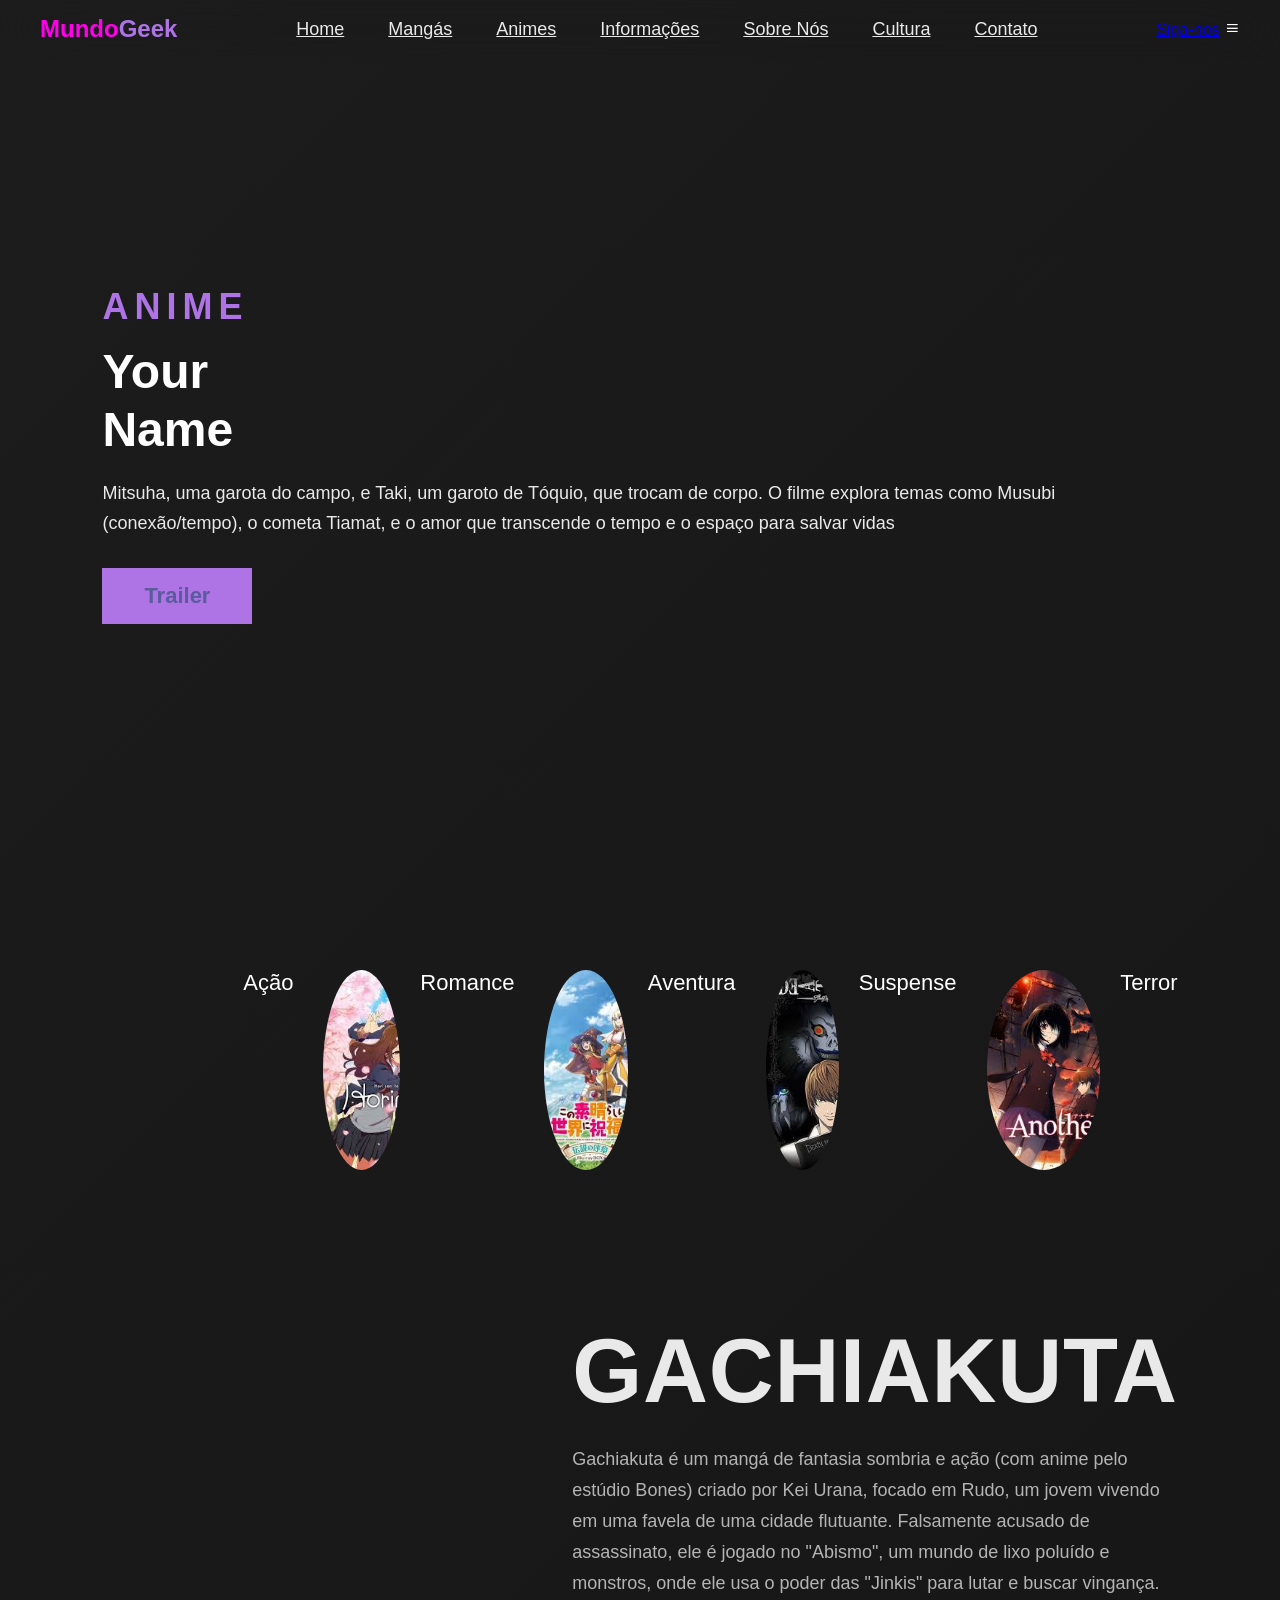
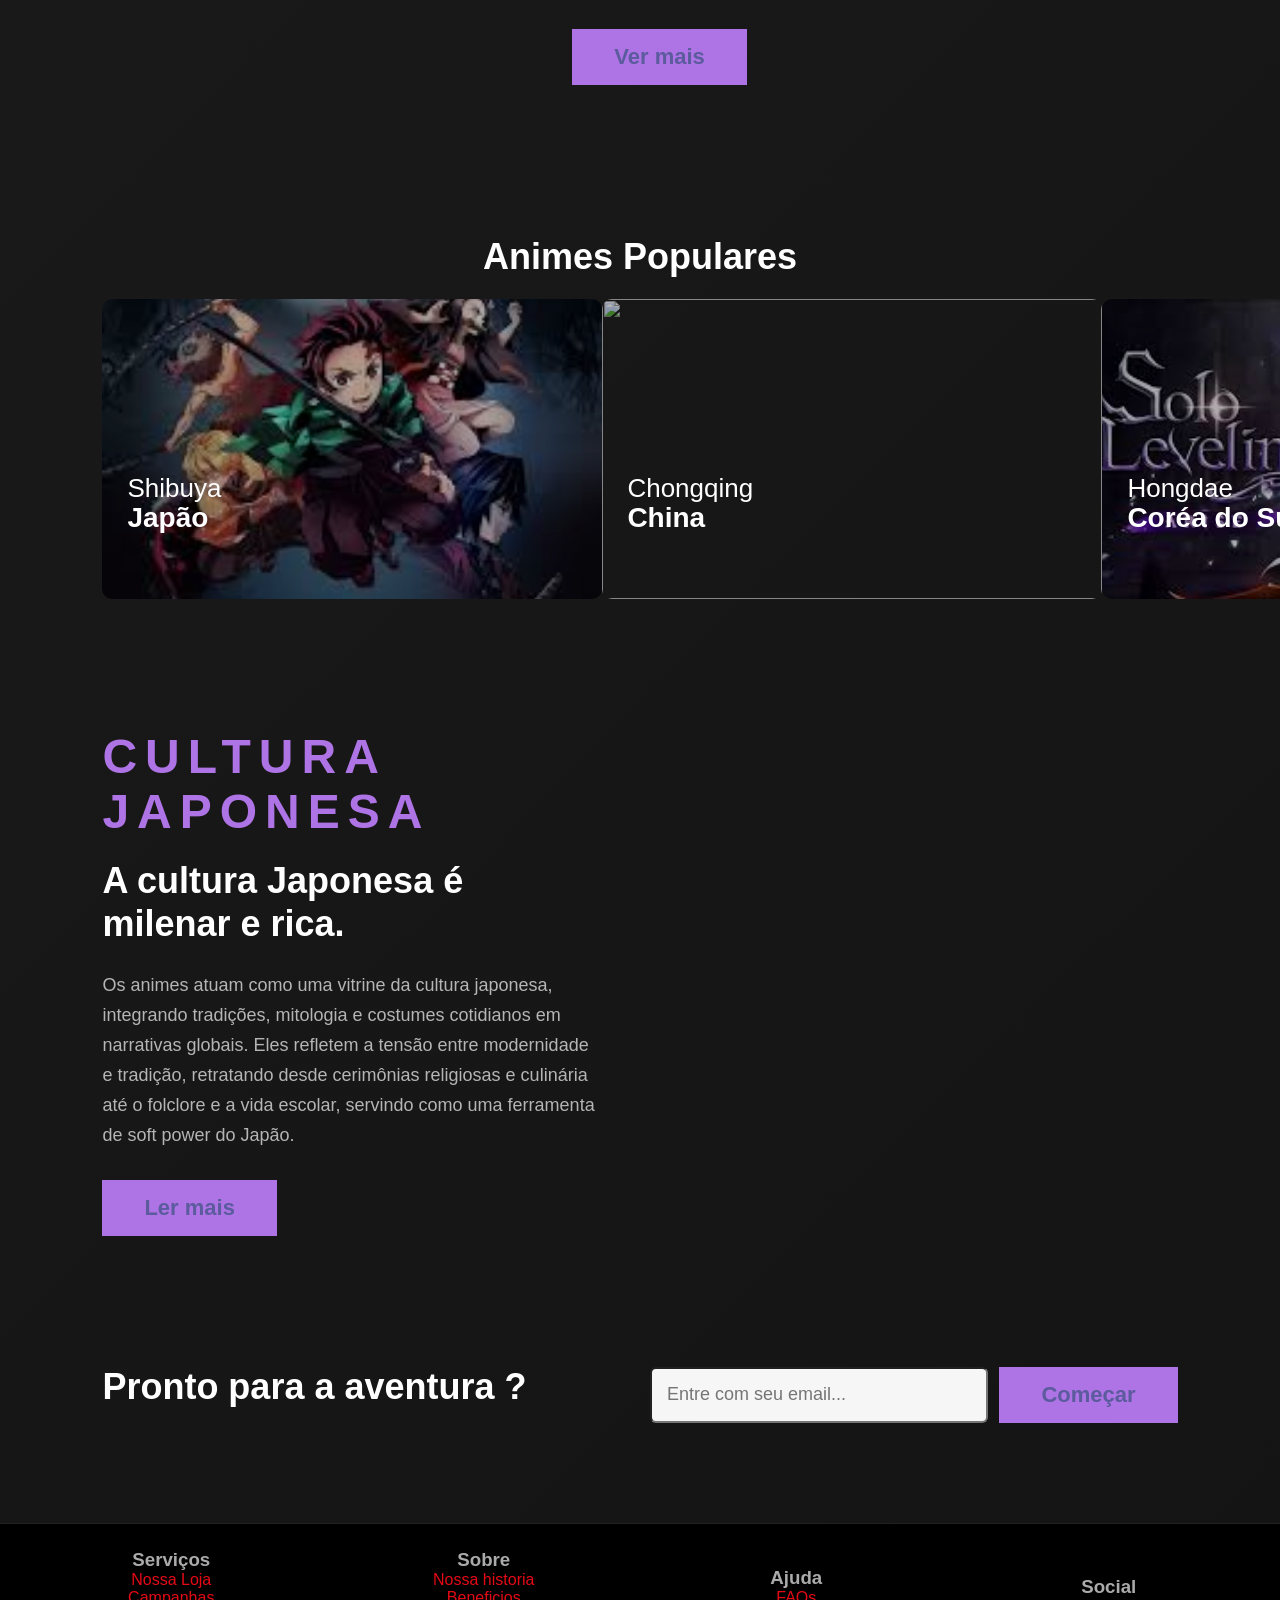
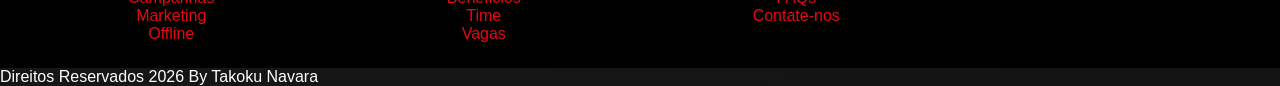
==== index.html @ 4a888b82 "Primeiro Commit" ====
<!DOCTYPE html>
<html lang="pt-BR">

<head>
    <meta charset="UTF-8">
    <meta http-equiv="X-UA-Compatible" content="IE=edge">
    <meta name="viewport" content="width=device-width, initial-scale=1.0">
    <title>Mundo_Geek</title>
    <link rel="stylesheet" href="Css/style.css">
    <!-- Colanco icon na aba do site -->
    <link rel="icon" type="image/x-icon" href="images/favicon.ico">
    <link rel="stylesheet" href="">
    <link href='https://unpkg.com/boxicons@2.1.4/css/boxicons.min.css' rel='stylesheet'>
    <link rel="stylesheet" href="https://cdn.jsdelivr.net/npm/remixicon@4.9.1/fonts/remixicon.min.css">
    <link rel="stylesheet" href="https://cdnjs.cloudflare.com/ajax/libs/font-awesome/7.0.1/css/all.min.css"
        integrity="sha512-2SwdPD6INVrV/lHTZbO2nodKhrnDdJK9/kg2XD1r9uGqPo1cUbujc+IYdlYdEErWNu69gVcYgdxlmVmzTWnetw=="
        crossorigin="anonymous" referrerpolicy="no-referrer" />
</head>

<body>
    <header class="sticky">
        <!-- Span-è tipo<div> um separador só para texto. -->
        <a href="#" class="logo">Mundo<span>Geek</span></a>
        <ul class="navbar">
            <li><a href="#">Home</a></li>
            <li><a href="mangas.html">Mangás</a></li>
            <li><a href="animes.html">Animes</a></li>
            <li><a href="#">Informações</a></li>
            <li><a href="#">Sobre Nós</a></li>
            <li><a href="#">Cultura</a></li>
            <li><a href="#">Contato</a></li>
        </ul>
        <div class="h-rigth">
            <a href="#">Siga-nos</a>
            <a href="#"><i class="ri-instagram-fill"></i></a>
            <a href="#"><i class="ri-twitter-x-fill"></i></a>
            <a href="#"><i class="ri-facebook-fill"></i></a>
            <div class="bx bx-menu" id="menu-icon">
            </div>
        </div>
    </header>
    <!-- ! Section é tipo uma <div> (quadrado),Só que com mais "Sintaxe/Importância" -->
    <section class="home">
        <div class="home-text">
            <h5>Anime</h5>
            <h1>Your <br>Name</h1>
            <p>Mitsuha, uma garota do campo, e Taki, um garoto de Tóquio, que trocam de corpo. O filme explora temas
                como Musubi (conexão/tempo), o cometa Tiamat, e o amor que transcende o tempo e o espaço para salvar
                vidas</p>
            <a href="#" class="btn">Trailer</a>
        </div>
    </section>
    <section class="galeria">
        <div class="galeria-content">
            <div class="row">
                <div class="row-img">
                    <img src="https://images7.alphacoders.com/136/1362956.png" alt="">
                </div>
                <h4>Ação</h4>
            </div>
            <div class="row">
                <div class="row-img">
                    <img src="[data-uri]"
                        alt="">
                </div>
                <h4>Romance</h4>
            </div>
            <div class="row">
                <div class="row-img">
                    <img src="[data-uri]"
                        alt="">
                </div>
                <h4>Aventura</h4>
            </div>
            <div class="row">
                <div class="row-img">
                    <img src="[data-uri]"
                        alt="">
                </div>
                <h4>Suspense</h4>
            </div>
            <div class="row">
                <div class="row-img">
                    <img src="[data-uri]"
                        alt="">
                </div>
                <h4>Terror</h4>
            </div>
        </div>
    </section>
    <section class="ferias">
        <div class="ferias-img">
            <img src="https://preview.redd.it/lackluster-manga-covers-v0-spq9r63g8bxc1.jpeg?width=640&crop=smart&auto=webp&s=ed75edbcd4e600bfa65a1b523b430cd1ac84c3e4"
                alt="">
        </div>
        <div class="ferias-texto">
            <h5>Gachiakuta</h5>
            <h2></h2>
            <p>Gachiakuta é um mangá de fantasia sombria e ação (com anime pelo estúdio Bones) criado por Kei Urana,
                focado em Rudo, um jovem vivendo em uma favela de uma cidade flutuante. Falsamente acusado de
                assassinato, ele é jogado no "Abismo", um mundo de lixo poluído e monstros, onde ele usa o poder das
                "Jinkis" para lutar e buscar vingança.</p>
            <a href="#" class="btn">Ver mais</a>
        </div>
    </section>
    <section class="viagens">
        <div class="center-text">
            <h2>Animes Populares</h2>
        </div>
        <div class="viagens-content">
            <div class="box">
                <img src="[data-uri]"
                    alt="">
                <h6>Shibuya</h6>
                <h4>Japão</h4>
            </div>
            <div class="box">
                <img src="https://images.justwatch.com/poster/319839040/s718/temporada-4.jpg" alt="">
                <h6>Chongqing</h6>
                <h4>China</h4>
            </div>
            <div class="box">
                <img src="[data-uri]"
                    alt="">
                <h6>Hongdae</h6>
                <h4>Coréa do Sul</h4>
            </div>
        </div>
    </section>
    <section class="cultura">
        <div class="cultura-texto">
            <h5>CULTURA JAPONESA</h5>
            <h2>A cultura Japonesa é milenar e rica.</h2>
            <p>Os animes atuam como uma vitrine da cultura japonesa, integrando tradições, mitologia e costumes
                cotidianos em narrativas globais. Eles refletem a tensão entre modernidade e tradição, retratando desde
                cerimônias religiosas e culinária até o folclore e a vida escolar, servindo como uma ferramenta de soft
                power do Japão. </p>
            <a href="#" class="btn">Ler mais</a>
        </div>
        <div class="cultura-img">
            <img src="https://sociedadegeek.com.br/wp-content/uploads/2024/09/anime_wallpaper_attempt__update__by_randyadr-d88kgx3.jpg"
                alt="">
        </div>
    </section>
    <section class="contato">
        <div class="contato-content">
            <div class="contato-texto">
                <h2>Pronto para a aventura ?</h2>

            </div>
            <form action="">
                <input type="email" placeholder="Entre com seu email..." required>
                <input type="submit" value="Começar" class="btn">
            </form>
        </div>
    </section>
    <!-- & Fotter = Rodapé, é igual um (div),mas tem significado extra, faixa inferior do site  -->
    <footer>
        <div class="footer-box">
            <h3>Serviços</h3>
            <a href="#">Nossa Loja</a>
            <a href="#">Campanhas</a>
            <a href="#">Marketing</a>
            <a href="#">Offline</a>
        </div>
        <div class="footer-box">
            <h3>Sobre</h3>
            <a href="#">Nossa historia</a>
            <a href="#">Beneficios</a>
            <a href="#">Time</a>
            <a href="#">Vagas</a>
        </div>
        <div class="footer-box">
            <h3>Ajuda</h3>
            <a href="#">FAQs</a>
            <a href="#">Contate-nos</a>
        </div>
        <div class="footer-box">
            <h3>Social</h3>
            <div class="social">
                <a href="#"><i class="ri-instagram-fill"></i></a>
                <a href="#"><i class="ri-twitter-x-fill"></i></a>
                <a href="#"><i class="ri-facebook-fill"></i></a>
            </div>
        </div>
    </footer>
    <div class="copyright">
        <p>Direitos Reservados 2026 By Takoku Navara</p>
    </div>
</body>

</html>
---- Css/style.css ----
@import url("https://fonts.googleapis.com/css2?family=Roboto:ital,wght@0,100..900;1,100..900&display=swap");

*{
    /* ? Resetando espaçamentos */
    padding: 0;
    margin: 0;
    /* ! Formato da caixa das tags */
    box-sizing: border-box;
    font-family: "Roboto", sans-serif;
}
/* Variaves no css (o nome formal é propriedade */

:root{
    --cor-texto: hsla(0, 0%, 100%, 0.904);
    --cor-background: rgba(81, 88, 148, 0.897);
    --cor-principal: #ae74e6;
    --titulo-font: 48px;
    --subtitulo-font: 36px;
    --texto-font: 18px;
}
body{
    color: var(--cor-texto);
    background-color: var(--cor-background);
}

header{
    position: fixed;
    top: 0;
    right: 0;
    /* colocando acima de tudo */
    z-index: 1000;
    width: 100%;
    background: transparent;
    padding: 27px 17%;
    display: flex;
    align-items: center;
    justify-content: space-between;
    transition: all 0.50s;
}

.logo{
    font-size: var(--titulo-font);
    color: var(--cor-texto);
    font-weight: 700;
    text-decoration: none;
}
span{
    color: var(--cor-principal);

}
.navbar{
    display: flex;
    list-style-type: none;
}
.navbar a{
    color:var(--cor-texto);
    font-size: var(--texto-font);
    font-weight: 500;
    margin: 15px 22px;
    transition: all 0.5s;
}
.navbar a:hover{
    color: var(--cor-principal);
}

.h-right{
    display: flex;
    align-items: center;
}
/* ? Editando os <a> mas só primeiro (first-child) que é o que tem texto "siga-nos" */

.h-right a:first-child{
    color: var(--cor-texto);
    font-size: var(--texto-font);
    margin-right: 20px;
}

.h-right a{
    font-size: 20px;
    color: var(--cor-texto);
    margin-left: 5px;
    text-decoration: none;
    transition: all 0.5s;
}

.h-right a:hover{
    color: var(--cor-principal);
    transform: translateY(-5px);
}
section{
    padding: 70px 8% 60px;
}

.home{
    position: relative;
    height: 100vh;
    width: 100%;
    background-image: url(https://images.squarespace-cdn.com/content/v1/5fe4caeadae61a2f19719512/1721114243621-3IRPD7LCV3WSYFFUJL9Q/12.gif);
    background-size: cover;
    background-position:bottom center ;
    display: flex;
    align-items: center;
    justify-content: flex-start;
}

.home-text h5{
    font-size: 36px;
    font-weight: 600;
    margin-bottom: 15px;
    text-transform: uppercase;
    letter-spacing: 6px;
    color: var(--cor-principal);
}
.home-text h1{
    font-size: var(--titulo-font);
    font-weight: 800;
    line-height: 1.2;
    margin-bottom: 20px;
}

.home-text p{
    font-size: var(--texto-font);
    font-weight: 500;
    line-height: 30px;
    color: var(--cor-texto);
    margin-bottom: 30px;
}
.btn{
    padding: 13px 40px;
    background-color: var(--cor-principal);
    color: var(--cor-background);
    font-size: 22px;
    font-weight: 600;
    border: 2px solid transparent;
    text-decoration: none;
    transition: all 0.5s;
    display: inline-block;
}

.btn:hover{
    transform: translateX(10px);
    border: 2px solid var(--cor-texto);
    background-color: transparent;
    color: var(--cor-texto);
}

.sticky{
    background-color: transparent;
    backdrop-filter: blur(35px);
}

.galeria-content{
    display: grid;
    /* ? Fr = Fração */
    grid-template-columns: 1fr 1fr 1fr 1fr 1fr; 
    align-items: center;
    text-align: center;
    /* Espaço entre os itens */
    gap: 30px;
}

.row-img{
    /* ! Impede Rolagem(pelo scrool) */
    overflow: hidden;
    width: 200px;
    height: 200px;
    margin: 0 auto;
    margin-bottom: 20px;
    /* ^ Imagem quadrada se tornará um circulo perfeito */
    border-radius: 50%;
    cursor: pointer;
}

.row-img img{
    height: 100%;
    display: block;
    transition: all 0.5s;
}

.row-img img:hover{
    transform: scale(1,3);
}

.galeria-content h4{
    font-size: 22px;
    font-weight: 500;
    cursor: pointer;
    transition: all 0.5s;
}

.galeria-content h4:hover{
    color: var(--cor-principal);
}

.ferias{
    display: grid;
    grid-template-columns: 1fr 1fr;
    align-items: center;
    gap: 90px;
}

.ferias-img img{
    width: 100%;
    height: auto;
    border-radius: 10px;
}

.ferias-texto h5{
    font-size: 90px;
    font-weight: 600;
    color: var(--cor-texto);
    text-transform: uppercase;
    letter-spacing: 0.7px;
    margin-bottom: 21px;
}

.ferias-texto h2{
    font-size: var(--cor-principal);
    font-weight: 810;
    line-height: 1.2;
    margin-bottom: 21px;
}

.ferias-texto p{
    font-size: var(--texto-font);
    font-weight: 500;
    line-height: 31px;
    color: rgba(255, 255, 255, 0.678);
    margin-bottom: 30px;
}

.center-text{
    text-align: center;
}

.center-text h2{
    font-size: var(--subtitulo-font);
    font-weight: 600;
    margin: 21px;
}

.viagens-content{
    display: grid;
    grid-template-columns: 1fr 1fr 1fr;
    align-items: center;
}

.box{
    position: relative;
}

.box img {
    width: 500px;
    height: 300px;
    object-fit: cover;
    border-radius: 10px;
    /* Filter efeito numa imagem */
    filter: brightness(70%);
    transition: all 0.3s;
    display: block;
}

.box h6{
    position: absolute;
    left: 25px;
    bottom: 95px;
    font-size: 26px;
    font-weight: 500;
}

.box h4{
    position: absolute;
    left: 25px;
    bottom: 65px;
    font-size: 28px;
    font-weight: 700;
}

.box img:hover{
    filter: brightness(90%) hue-rotate(50deg);
    transform: scale(1.04);
    cursor: pointer;
}

.conter-btn{
    text-align: center;
    font-size: 40px;
}
 
.cultura{
    display: grid;
    grid-template-columns: 1fr 1fr;
    align-items: center;
    gap: 90px;
}
 
.cultura-img img{
    width: 100%;
    height: auto;
    border-radius: 10px;
}
.cultura-texto h5{
    font-size: 48px;
    font-weight: 600;
    color: var(--cor-principal);
    text-transform: uppercase;
    /* ^ Espaço entre Letras */
    letter-spacing: 8px;
    margin-bottom: 20px;
}
 
.cultura h2{
    font-size: var(--subtitulo-font);
    font-weight: 800;
    /* ^ line-height - altura da linha | 1.2 = 120% do normal */
    line-height: 1.2;
    margin-bottom: 25px;
}
 
.cultura-texto p{
    font-size: var(--texto-font);
    font-weight: 500;
    line-height: 30px;
    color: #ffffffae;
    margin-bottom: 30px;
}

.contato-content{
    /* Organizar em modo tabela */
    display: grid;
    grid-template-columns: 1fr 1fr;
    align-items: center;
    gap: 20px;
}

.contato-texto h2{
    font-size: var(--subtitulo-font);
    font-weight: 800;
    margin-bottom: 15px;
}

.contato-texto p{
    font-size: var(--texto-font);
    font-weight: 500;
    color: rgb(0, 0, 0);
}

.contato-content form{
    /*^~ Colocando grid no (from) vai organizar os filhos q são os dois (input) */
    display: grid;
    /* ? A segunda coluna tem o tamanho de 40% da primeira */
    grid-template-columns: 1fr 0.4fr;
    gap: 11px;
}

/*& first-child- primeiro filho seria o primeiro (input) */
.contato-content form input:first-child{
    padding: 15px;
    background-color: rgb(246, 246, 246);
    color: var(--cor-texto);
    font-size: var(--texto-font);
    border-radius: 6px;
}

footer{
    display: grid;
    grid-template-columns: repeat(4,1fr);
    align-items: center;
    gap: 20px;
    margin-top: 50px;
}

.footer-box{
    display: flex;
    flex-direction: column;
}

/* ! Mangas */
/* RESET */
*{
    margin: 0;
    padding: 0;
    box-sizing: border-box;
    font-family: Arial, sans-serif;
}

/* BODY */
body {
    background-color: #111;
    color: white;
}

/* HEADER */
header {
    background: #1f1f1f;
    padding: 15px 30px;
    display: flex;
    justify-content: space-between;
    align-items: center;
}

header h1 {
    color: #ff2e63;
}

/* MENU */
nav a {
    color: white;
    text-decoration: none;
    margin-left: 20px;
    transition: 0.3s;
}

nav a:hover {
    color: #ff2e63;
}

/* BANNER */
.banner {
    background: linear-gradient(to right, #ff2e63, #252a34);
    padding: 60px 30px;
    text-align: center;
}

.banner h2 {
    font-size: 40px;
}

/* CONTAINER */
.container {
    padding: 40px 30px;
}

/* GRID */
.manga-grid {
    display: grid;
    grid-template-columns: repeat(auto-fit, minmax(200px, 1fr));
    gap: 20px;
}

/* CARD */
.card {
    background: #1f1f1f;
    border-radius: 10px;
    overflow: hidden;
    transition: 0.3s;
    cursor: pointer;
}

.card:hover {
    transform: scale(1.05);
}

/* IMAGEM CORRIGIDA */
.card img {
    width: 100%;
    height: 300px;
    object-fit: cover; /* corrigido */
}

/* CONTEÚDO */
.card-content {
    padding: 15px;
}

.card-content a {
    margin-bottom: 10px;
    color: #058601;
}

.card-content p {
    font-size: 14px;
    color: #ccc;
}

/* FOOTER */
footer {
    background: #1f1f1f;
    text-align: center;
    padding: 29px;
    margin-top: 40px;
    color: #aaa;
}

/* RESPONSIVO */
@media(max-width: 600px){
    .banner h2 {
        font-size: 28px;
    }
}

/* ?  Animes */

*{
    margin:0;
    padding:0;
    box-sizing:border-box;
    font-family: Arial, sans-serif;
}

:root{
    --laranja:#ff7b00;
}

body{
    background:#141414;
    color:white;
}

/* HEADER */
header{
    display:flex;
    justify-content:space-between;
    align-items:center;
    padding:15px 40px;
    background:#000;
}

.logo{
    color:#ff00ea;
    font-size:24px;
    font-weight:bold;
}

nav a{
    color:white;
    text-decoration:none;
    margin-left:20px;
    transition:0.3s;
}

nav a:hover{
    color:#ff6b00;
}

/* BANNER */
.banner{
    height:80vh;
    background:url("https://www.einerd.com/wp-content/uploads/2025/03/demon-slayer-castelo-infinito.jpg") center/cover;
    display:flex;
    flex-direction:column;
    justify-content:center;
    padding:70px;
    background-blend-mode:darken;
    background-color:rgba(0,0,0,0.6);
}

.banner h1{
    font-size:50px;
    margin-bottom:20px;
}

.banner p{
    max-width:500px;
    margin-bottom:20px;
}

.banner button{
    padding:12px 25px;
    background:#ff0000;
    border:none;
    color:white;
    font-size:16px;
    border-radius:5px;
    cursor:pointer;
    transition:0.3s;
}

.banner button:hover{
    background:#0084ff;
}

/* SEÇÃO */
.section{
    padding:50px;
}

.section h2{
    margin-bottom:20px;
    color:#00ff22;
}

/* CARDS */
.row{
    display:flex;
    gap:20px;
    overflow-x:auto;
}

.card{
    min-width:200px;
    transition:0.3s;
    cursor:pointer;
}

.card img{
    width:100%;
    border-radius:10px;
}

.card:hover{
    transform:scale(1.1);
}

/* MODAL */
.modal{
    display:none;
    position:fixed;
    top:0;
    left:0;
    width:100px;
    height:100px;
    background:rgba(0,0,0,0.8);
    justify-content:center;
    align-items:center;
}

.modal-content{
    width:80px;
    max-width:90px;
}

.modal iframe{
    width:100%;
    height:500px;
}

.close{
    position:absolute;
    top:20px;
    right:40px;
    font-size:30px;
    cursor:pointer;
}

/* Container responsivo do vídeo */
.video-container {
    position: relative;
    padding-bottom: 30.25%;
    height: 0;
    overflow: hidden;
    border-radius: 15px;
    border: 4px solid var(--laranja);
    box-shadow: 0 0 25px rgba(255, 123, 0, 0.4);
    margin-top: 20px;
}

.video-container iframe {
    position: absolute;
    top: 0;
    left: 0;
    width: 100%;
    height: 100%;
    border-radius: 10px;
}

/* Efeito hover */
#trailer:hover {
    transform: scale(1.02);
    transition: 0.3s ease-in-out;
}

/* RESPONSIVO */
@media(max-width:50px){
    .banner h1{
        font-size:30px;
    }
    .modal iframe{
        height:25px;
    }
}

/* COLOQUEI ISSO PARA FUNCINAR EM CELULAR */
@media (max-width: 768px) {  
    header {
        flex-direction: column;
        gap: 15px;
        text-align: center;
        padding: 20px;
    }
    .menu {
        gap: 15px;
        flex-wrap: wrap;
        justify-content: center;
    }
    .historia h1 {
        font-size: 1.8rem;
    }
    .container {
        margin: 20px auto;
    }
}
  /*! RESET */
/* RESET */
* {
    margin: 0;
    padding: 0;
    box-sizing: border-box;
}

/* FUNDO ANIMADO */
body {
    font-family: 'Roboto', sans-serif;
    background: linear-gradient(-45deg, #0f0f0f, #1a1a1a, #111, #1c1c1c);
    background-size: 400% 400%;
    animation: backgroundMove 15s ease infinite;
    color: #fff;
}

/* ANIMAÇÃO DO FUNDO */
@keyframes backgroundMove {
    0% { background-position: 0% 50%; }
    50% { background-position: 100% 50%; }
    100% { background-position: 0% 50%; }
}

/* MENU FIXO */
header {
    position: fixed;
    top: 0;
    width: 100%;
    background: rgba(0,0,0,0.85);
    backdrop-filter: blur(10px);
    padding: 15px 40px;
    display: flex;
    justify-content: space-between;
    align-items: center;
    z-index: 1000;
}

header img {
    height: 60px;
}

nav a {
    color: #fff;
    text-decoration: none;
    margin-left: 25px;
    font-weight: 500;
    transition: 0.3s;
}

nav a:hover {
    color: #e50914;
}

/* ESPAÇO POR CAUSA DO MENU FIXO */
.episodios {
    padding: 140px 40px 60px 40px;
    text-align: center;
}

/* TÍTULO */
.episodios h2 {
    font-family: 'Bangers', cursive;
    font-size: 45px;
    margin-bottom: 50px;
    color: #e50914;
    letter-spacing: 3px;
    animation: fadeDown 1s ease;
}

/* ANIMAÇÃO DE ENTRADA */
@keyframes fadeDown {
    from {
        opacity: 0;
        transform: translateY(-30px);
    }
    to {
        opacity: 1;
        transform: translateY(0);
    }
}

/* GRID */
.grid {
    display: grid;
    grid-template-columns: repeat(auto-fit, minmax(220px, 1fr));
    gap: 30px;
}

/* CARD */
.card {
    position: relative;
    overflow: hidden;
    border-radius: 12px;
    transition: 0.4s;
    animation: fadeUp 1s ease;
}

@keyframes fadeUp {
    from {
        opacity: 0;
        transform: translateY(40px);
    }
    to {
        opacity: 1;
        transform: translateY(0);
    }
}

.card img {
    width: 100%;
    height: 320px;
    object-fit: cover;
    display: block;
    transition: 0.4s;
}

/* HOVER */
.card:hover {
    transform: scale(1.05);
}

.card:hover img {
    filter: brightness(0.4);
}

/* OVERLAY */
.overlay {
    position: absolute;
    bottom: 0;
    width: 100%;
    padding: 20px;
    font-size: 18px;
    font-weight: bold;
    background: linear-gradient(to top, rgba(0,0,0,0.9), transparent);
    text-align: center;
    transition: 0.3s;
}

/* RODAPÉ */
footer {
    background-color: #000;
    text-align: center;
    padding: 25px;
    border-top: 1px solid #222;
}

footer a {
    color: #e50914;
    text-decoration: none;
    margin: 0 8px;
}

footer a:hover {
    text-decoration: underline;
}

/* RESPONSIVO */
@media (max-width: 768px) {
    header {
        flex-direction: column;
        gap: 15px;
    }

    nav a {
        margin: 0 10px;
    }

    .episodios h2 {
        font-size: 32px;
    }
}
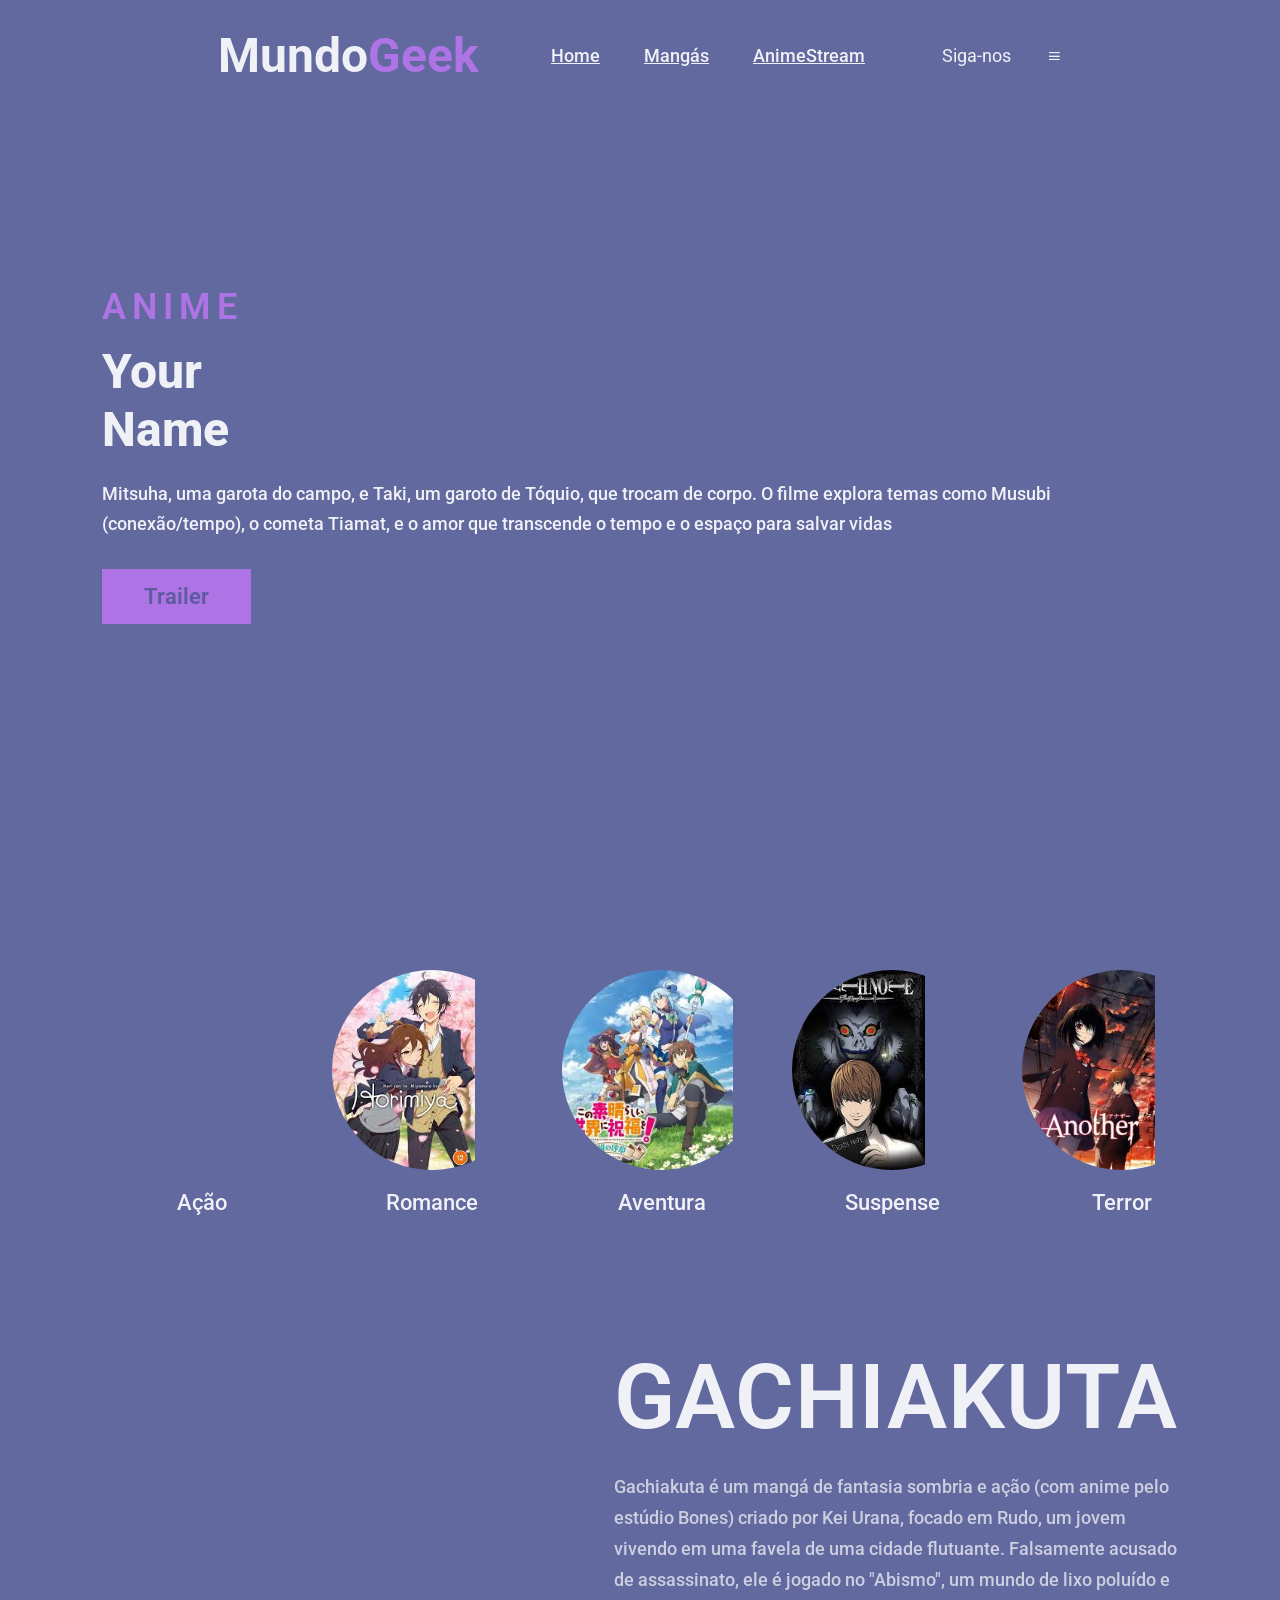
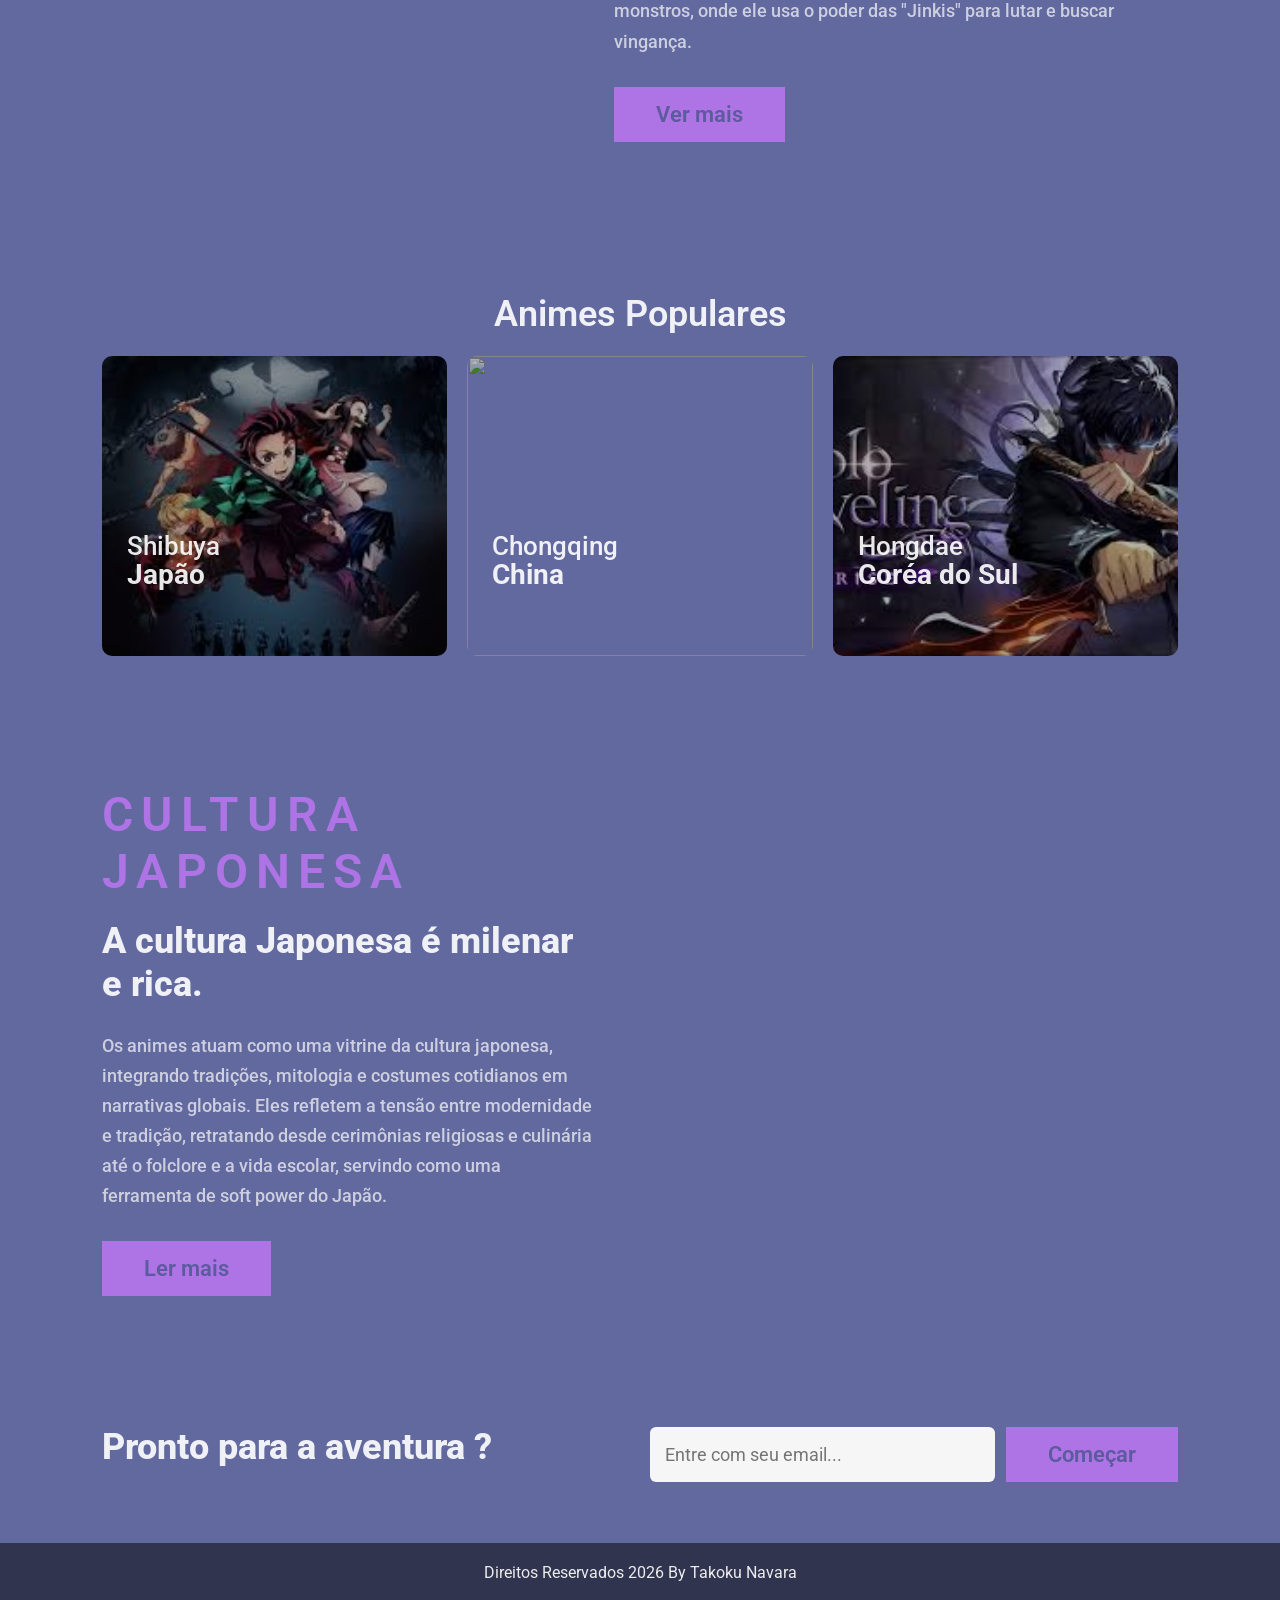
==== commit 13ae07d7: "atualizacao" ====
--- a/index.html
+++ b/index.html
@@ -6,10 +6,11 @@
     <meta http-equiv="X-UA-Compatible" content="IE=edge">
     <meta name="viewport" content="width=device-width, initial-scale=1.0">
     <title>Mundo_Geek</title>
-    <link rel="stylesheet" href="Css/style.css">
+    <link rel="stylesheet" href="Css/global.css">
+    <link rel="stylesheet" href="Css/index.css">
     <!-- Colanco icon na aba do site -->
     <link rel="icon" type="image/x-icon" href="images/favicon.ico">
-    <link rel="stylesheet" href="">
+    
     <link href='https://unpkg.com/boxicons@2.1.4/css/boxicons.min.css' rel='stylesheet'>
     <link rel="stylesheet" href="https://cdn.jsdelivr.net/npm/remixicon@4.9.1/fonts/remixicon.min.css">
     <link rel="stylesheet" href="https://cdnjs.cloudflare.com/ajax/libs/font-awesome/7.0.1/css/all.min.css"
@@ -22,13 +23,9 @@
         <!-- Span-è tipo<div> um separador só para texto. -->
         <a href="#" class="logo">Mundo<span>Geek</span></a>
         <ul class="navbar">
-            <li><a href="#">Home</a></li>
+            <li><a href="index.html">Home</a></li>
             <li><a href="mangas.html">Mangás</a></li>
-            <li><a href="animes.html">Animes</a></li>
-            <li><a href="#">Informações</a></li>
-            <li><a href="#">Sobre Nós</a></li>
-            <li><a href="#">Cultura</a></li>
-            <li><a href="#">Contato</a></li>
+            <li><a href="Animes.html">AnimeStream</a></li>
         </ul>
         <div class="h-rigth">
             <a href="#">Siga-nos</a>
@@ -155,35 +152,7 @@
         </div>
     </section>
     <!-- & Fotter = Rodapé, é igual um (div),mas tem significado extra, faixa inferior do site  -->
-    <footer>
-        <div class="footer-box">
-            <h3>Serviços</h3>
-            <a href="#">Nossa Loja</a>
-            <a href="#">Campanhas</a>
-            <a href="#">Marketing</a>
-            <a href="#">Offline</a>
-        </div>
-        <div class="footer-box">
-            <h3>Sobre</h3>
-            <a href="#">Nossa historia</a>
-            <a href="#">Beneficios</a>
-            <a href="#">Time</a>
-            <a href="#">Vagas</a>
-        </div>
-        <div class="footer-box">
-            <h3>Ajuda</h3>
-            <a href="#">FAQs</a>
-            <a href="#">Contate-nos</a>
-        </div>
-        <div class="footer-box">
-            <h3>Social</h3>
-            <div class="social">
-                <a href="#"><i class="ri-instagram-fill"></i></a>
-                <a href="#"><i class="ri-twitter-x-fill"></i></a>
-                <a href="#"><i class="ri-facebook-fill"></i></a>
-            </div>
-        </div>
-    </footer>
+
     <div class="copyright">
         <p>Direitos Reservados 2026 By Takoku Navara</p>
     </div>
--- a/Css/global.css
+++ b/Css/global.css
@@ -0,0 +1,20 @@
+@import url("https://fonts.googleapis.com/css2?family=Roboto:ital,wght@0,100..900;1,100..900&display=swap");
+
+/* RESET GLOBAL */
+* {
+    margin: 0;
+    padding: 0;
+    box-sizing: border-box;
+    font-family: "Roboto", sans-serif;
+}
+
+/* VARIÁVEIS DE CORES E FONTES */
+:root {
+    --cor-texto: hsla(0, 0%, 100%, 0.904);
+    --cor-background: rgba(81, 88, 148, 0.897);
+    --cor-principal: #ae74e6;
+    --titulo-font: 48px;
+    --subtitulo-font: 36px;
+    --texto-font: 18px;
+    --laranja: #ff7b00;
+}
--- a/Css/index.css
+++ b/Css/index.css
@@ -0,0 +1,352 @@
+/* ESTILOS DA HOME (INDEX) */
+body {
+    color: var(--cor-texto);
+    background-color: var(--cor-background);
+}
+
+header {
+    position: fixed;
+    top: 0;
+    right: 0;
+    z-index: 1000;
+    width: 100%;
+    background: transparent;
+    padding: 27px 17%;
+    display: flex;
+    align-items: center;
+    justify-content: space-between;
+    transition: all 0.50s;
+}
+
+.logo {
+    font-size: var(--titulo-font);
+    color: var(--cor-texto);
+    font-weight: 700;
+    text-decoration: none;
+}
+
+span { color: var(--cor-principal); }
+
+.navbar {
+    display: flex;
+    list-style-type: none;
+}
+
+.navbar a {
+    color: var(--cor-texto);
+    font-size: var(--texto-font);
+    font-weight: 500;
+    margin: 15px 22px;
+    transition: all 0.5s;
+}
+
+.navbar a:hover { color: var(--cor-principal); }
+
+.h-rigth { display: flex; align-items: center; }
+
+.h-rigth a:first-child {
+    color: var(--cor-texto);
+    font-size: var(--texto-font);
+    margin-right: 20px;
+}
+
+.h-rigth a {
+    font-size: 20px;
+    color: var(--cor-texto);
+    margin-left: 5px;
+    text-decoration: none;
+    transition: all 0.5s;
+}
+
+.h-rigth a:hover {
+    color: var(--cor-principal);
+    transform: translateY(-5px);
+}
+
+section { padding: 70px 8% 60px; }
+
+.home {
+    position: relative;
+    height: 100vh;
+    width: 100%;
+    background-image: url(https://images.squarespace-cdn.com/content/v1/5fe4caeadae61a2f19719512/1721114243621-3IRPD7LCV3WSYFFUJL9Q/12.gif);
+    background-size: cover;
+    background-position: bottom center;
+    display: flex;
+    align-items: center;
+    justify-content: flex-start;
+}
+
+.home-text h5 {
+    font-size: 36px;
+    font-weight: 600;
+    margin-bottom: 15px;
+    text-transform: uppercase;
+    letter-spacing: 6px;
+    color: var(--cor-principal);
+}
+
+.home-text h1 {
+    font-size: var(--titulo-font);
+    font-weight: 800;
+    line-height: 1.2;
+    margin-bottom: 20px;
+}
+
+.home-text p {
+    font-size: var(--texto-font);
+    font-weight: 500;
+    line-height: 30px;
+    color: var(--cor-texto);
+    margin-bottom: 30px;
+}
+
+.btn {
+    padding: 13px 40px;
+    background-color: var(--cor-principal);
+    color: var(--cor-background);
+    font-size: 22px;
+    font-weight: 600;
+    border: 2px solid transparent;
+    text-decoration: none;
+    transition: all 0.5s;
+    display: inline-block;
+}
+
+.btn:hover {
+    transform: translateX(10px);
+    border: 2px solid var(--cor-texto);
+    background-color: transparent;
+    color: var(--cor-texto);
+}
+
+.sticky {
+    background-color: transparent;
+    backdrop-filter: blur(35px);
+}
+
+.galeria-content {
+    display: grid;
+    grid-template-columns: 1fr 1fr 1fr 1fr 1fr;
+    align-items: center;
+    text-align: center;
+    gap: 30px;
+}
+
+.row-img {
+    overflow: hidden;
+    width: 200px;
+    height: 200px;
+    margin: 0 auto 20px;
+    border-radius: 50%;
+    cursor: pointer;
+}
+
+.row-img img {
+    height: 100%;
+    display: block;
+    transition: all 0.5s;
+}
+
+.row-img img:hover { transform: scale(1.3); }
+
+.galeria-content h4 {
+    font-size: 22px;
+    font-weight: 500;
+    cursor: pointer;
+    transition: all 0.5s;
+}
+
+.galeria-content h4:hover { color: var(--cor-principal); }
+
+.ferias {
+    display: grid;
+    grid-template-columns: 1fr 1fr;
+    align-items: center;
+    gap: 90px;
+}
+
+.ferias-img img {
+    width: 100%;
+    height: auto;
+    border-radius: 10px;
+}
+
+.ferias-texto h5 {
+    font-size: 90px;
+    font-weight: 600;
+    color: var(--cor-texto);
+    text-transform: uppercase;
+    letter-spacing: 0.7px;
+    margin-bottom: 21px;
+}
+
+.ferias-texto h2 {
+    color: var(--cor-principal);
+    font-weight: 810;
+    line-height: 1.2;
+    margin-bottom: 21px;
+}
+
+.ferias-texto p {
+    font-size: var(--texto-font);
+    font-weight: 500;
+    line-height: 31px;
+    color: rgba(255, 255, 255, 0.678);
+    margin-bottom: 30px;
+}
+
+.center-text { text-align: center; }
+.center-text h2 {
+    font-size: var(--subtitulo-font);
+    font-weight: 600;
+    margin: 21px;
+}
+
+.viagens-content {
+    display: grid;
+    grid-template-columns: 1fr 1fr 1fr;
+    align-items: center;
+    gap: 20px;
+}
+
+.box { position: relative; }
+.box img {
+    width: 100%;
+    height: 300px;
+    object-fit: cover;
+    border-radius: 10px;
+    filter: brightness(70%);
+    transition: all 0.3s;
+    display: block;
+}
+.box h6 {
+    position: absolute;
+    left: 25px;
+    bottom: 95px;
+    font-size: 26px;
+    font-weight: 500;
+}
+.box h4 {
+    position: absolute;
+    left: 25px;
+    bottom: 65px;
+    font-size: 28px;
+    font-weight: 700;
+}
+.box img:hover {
+    filter: brightness(90%) hue-rotate(50deg);
+    transform: scale(1.04);
+    cursor: pointer;
+}
+
+.cultura {
+    display: grid;
+    grid-template-columns: 1fr 1fr;
+    align-items: center;
+    gap: 90px;
+}
+
+.cultura-img img {
+    width: 100%;
+    height: auto;
+    border-radius: 10px;
+}
+
+.cultura-texto h5 {
+    font-size: 48px;
+    font-weight: 600;
+    color: var(--cor-principal);
+    text-transform: uppercase;
+    letter-spacing: 8px;
+    margin-bottom: 20px;
+}
+
+.cultura h2 {
+    font-size: var(--subtitulo-font);
+    font-weight: 800;
+    line-height: 1.2;
+    margin-bottom: 25px;
+}
+
+.cultura-texto p {
+    font-size: var(--texto-font);
+    font-weight: 500;
+    line-height: 30px;
+    color: #ffffffae;
+    margin-bottom: 30px;
+}
+
+.contato-content {
+    display: grid;
+    grid-template-columns: 1fr 1fr;
+    align-items: center;
+    gap: 20px;
+}
+
+.contato-texto h2 {
+    font-size: var(--subtitulo-font);
+    font-weight: 800;
+    margin-bottom: 15px;
+}
+
+.contato-texto p {
+    font-size: var(--texto-font);
+    font-weight: 500;
+    color: rgb(0, 0, 0);
+}
+
+.contato-content form {
+    display: grid;
+    grid-template-columns: 1fr 0.4fr;
+    gap: 11px;
+}
+
+.contato-content form input:first-child {
+    padding: 15px;
+    background-color: rgb(246, 246, 246);
+    color: #333;
+    font-size: var(--texto-font);
+    border-radius: 6px;
+    border: none;
+}
+
+footer {
+    display: grid;
+    grid-template-columns: repeat(4, 1fr);
+    align-items: flex-start;
+    gap: 20px;
+    padding: 40px 8%;
+    margin-top: 50px;
+    background-color: rgba(0,0,0,0.2);
+}
+
+.footer-box {
+    display: flex;
+    flex-direction: column;
+}
+
+.footer-box h3 {
+    margin-bottom: 15px;
+}
+
+.footer-box a {
+    color: var(--cor-texto);
+    text-decoration: none;
+    margin-bottom: 10px;
+}
+
+.footer-box a:hover {
+    color: var(--cor-principal);
+}
+
+.social a {
+    font-size: 24px;
+    margin-right: 15px;
+}
+
+.copyright {
+    text-align: center;
+    padding: 20px;
+    background-color: rgba(0,0,0,0.5);
+}
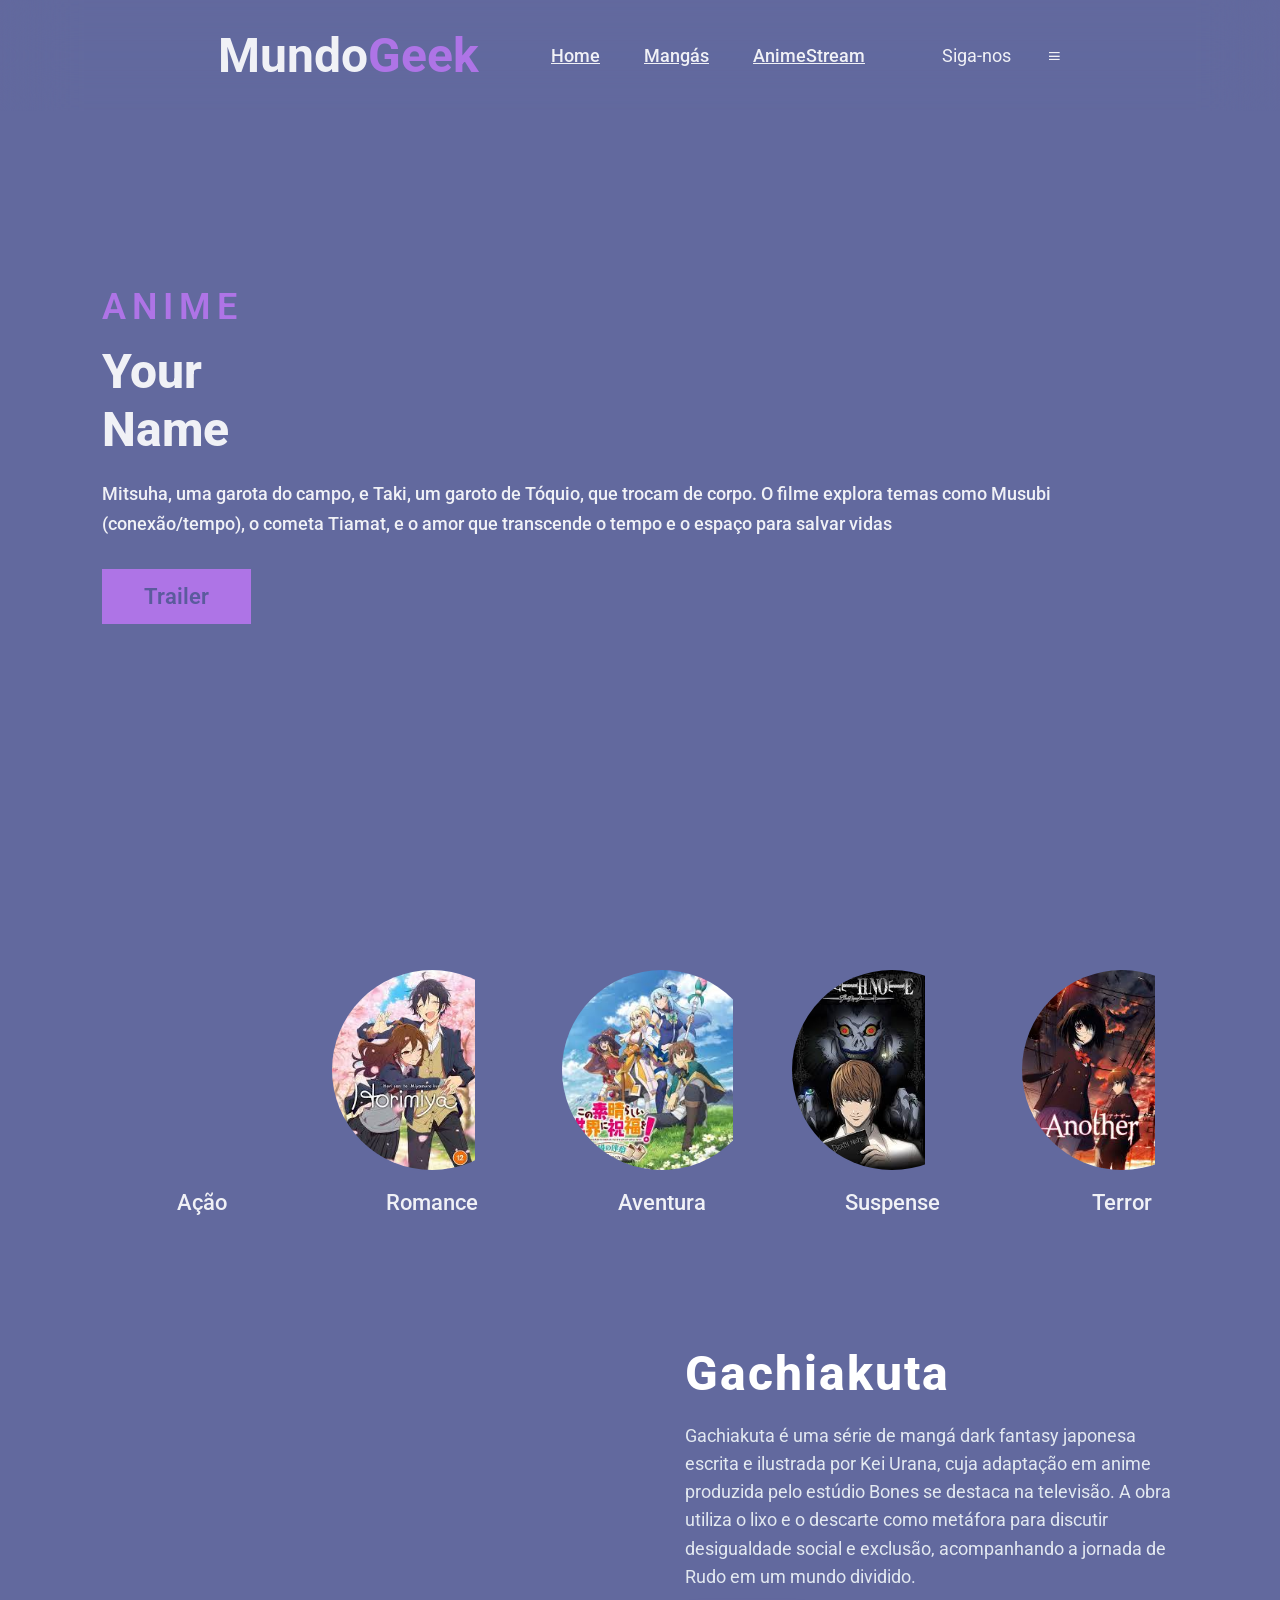
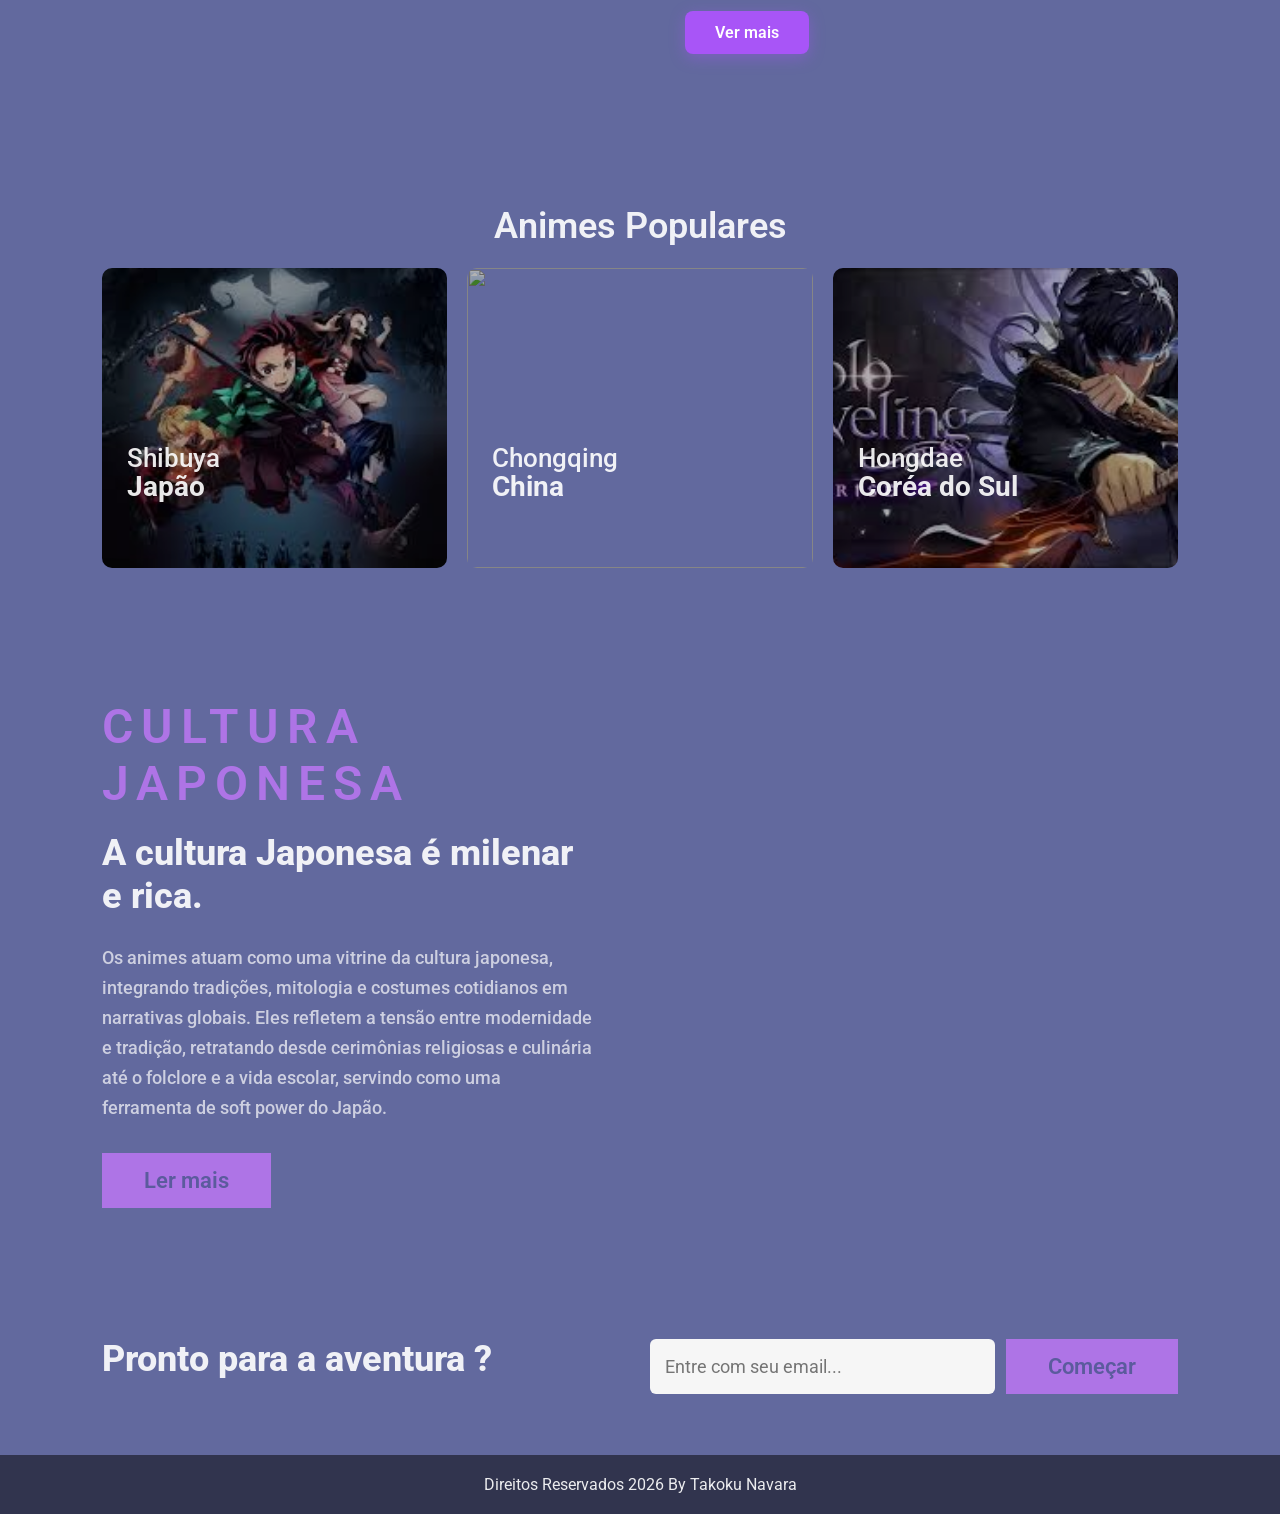
==== commit 137e98e1: "atualizaçao3" ====
--- a/index.html
+++ b/index.html
@@ -90,14 +90,10 @@
             <img src="https://preview.redd.it/lackluster-manga-covers-v0-spq9r63g8bxc1.jpeg?width=640&crop=smart&auto=webp&s=ed75edbcd4e600bfa65a1b523b430cd1ac84c3e4"
                 alt="">
         </div>
-        <div class="ferias-texto">
-            <h5>Gachiakuta</h5>
-            <h2></h2>
-            <p>Gachiakuta é um mangá de fantasia sombria e ação (com anime pelo estúdio Bones) criado por Kei Urana,
-                focado em Rudo, um jovem vivendo em uma favela de uma cidade flutuante. Falsamente acusado de
-                assassinato, ele é jogado no "Abismo", um mundo de lixo poluído e monstros, onde ele usa o poder das
-                "Jinkis" para lutar e buscar vingança.</p>
-            <a href="#" class="btn">Ver mais</a>
+        <div class="gachiakuta-content">
+            <h3>Gachiakuta</h3>
+            <p>Gachiakuta é uma série de mangá dark fantasy japonesa escrita e ilustrada por Kei Urana, cuja adaptação em anime produzida pelo estúdio Bones se destaca na televisão. A obra utiliza o lixo e o descarte como metáfora para discutir desigualdade social e exclusão, acompanhando a jornada de Rudo em um mundo dividido.</p>
+            <a href="mangas.html#gachiakuta" class="btn-ver-mais">Ver mais</a>
         </div>
     </section>
     <section class="viagens">
--- a/Css/global.css
+++ b/Css/global.css
@@ -1,5 +1,7 @@
 @import url("https://fonts.googleapis.com/css2?family=Roboto:ital,wght@0,100..900;1,100..900&display=swap");
-
+html {
+    scroll-behavior: smooth;
+}
 /* RESET GLOBAL */
 * {
     margin: 0;
--- a/Css/index.css
+++ b/Css/index.css
@@ -169,7 +169,7 @@
 .ferias-img img {
     width: 100%;
     height: auto;
-    border-radius: 10px;
+    border-radius: 12px;
 }
 
 .ferias-texto h5 {
@@ -178,7 +178,7 @@
     color: var(--cor-texto);
     text-transform: uppercase;
     letter-spacing: 0.7px;
-    margin-bottom: 21px;
+    margin-bottom: 23px;
 }
 
 .ferias-texto h2 {
@@ -195,7 +195,52 @@
     color: rgba(255, 255, 255, 0.678);
     margin-bottom: 30px;
 }
-
+/* Container do conteúdo do Gachiakuta */
+.gachiakuta-content {
+    max-width: 600px; /* Evita que o texto estique muito para os lados */
+    display: flex;
+    flex-direction: column;
+    gap: 20px; /* Cria um espaçamento uniforme entre título, texto e botão */
+}
+
+/* Título imponente */
+.gachiakuta-content h3 {
+    font-size: 3rem; /* Deixa o título grande como no print */
+    font-weight: 800;
+    color: #ffffff;
+    margin: 0;
+    letter-spacing: 2px;
+}
+
+/* Estilização do texto descritivo */
+.gachiakuta-content p {
+    font-size: 1.1rem; /* Tamanho de leitura confortável */
+    line-height: 1.6;  /* Espaçamento entre as linhas para não sufocar o texto */
+    color: #e2e8f0;    /* Um branco levemente acinzentado para não cansar os olhos */
+    margin: 0;
+}
+
+/* O BOTÃO "VER MAIS" REDESENHADO */
+.gachiakuta-content .btn-ver-mais {
+    display: inline-block;
+    align-self: flex-start; /* Impede que o botão estique a largura toda */
+    background-color: #a855f7; /* Roxo vibrante igual ao da imagem */
+    color: #ffffff;
+    padding: 12px 30px;
+    font-size: 1rem;
+    font-weight: 600;
+    text-decoration: none; /* Remove o sublinhado padrão de links */
+    border-radius: 8px;
+    transition: all 0.3s ease;
+    box-shadow: 0 4px 15px rgba(168, 85, 247, 0.4);
+}
+
+/* Efeito de passar o mouse no botão (Hover) */
+.gachiakuta-content .btn-ver-mais:hover {
+    background-color: #9333ea; /* Roxo um pouco mais escuro ao passar o mouse */
+    transform: translateY(-2px); /* Efeito sutil de levantar */
+    box-shadow: 0 6px 20px rgba(168, 85, 247, 0.6);
+}
 .center-text { text-align: center; }
 .center-text h2 {
     font-size: var(--subtitulo-font);
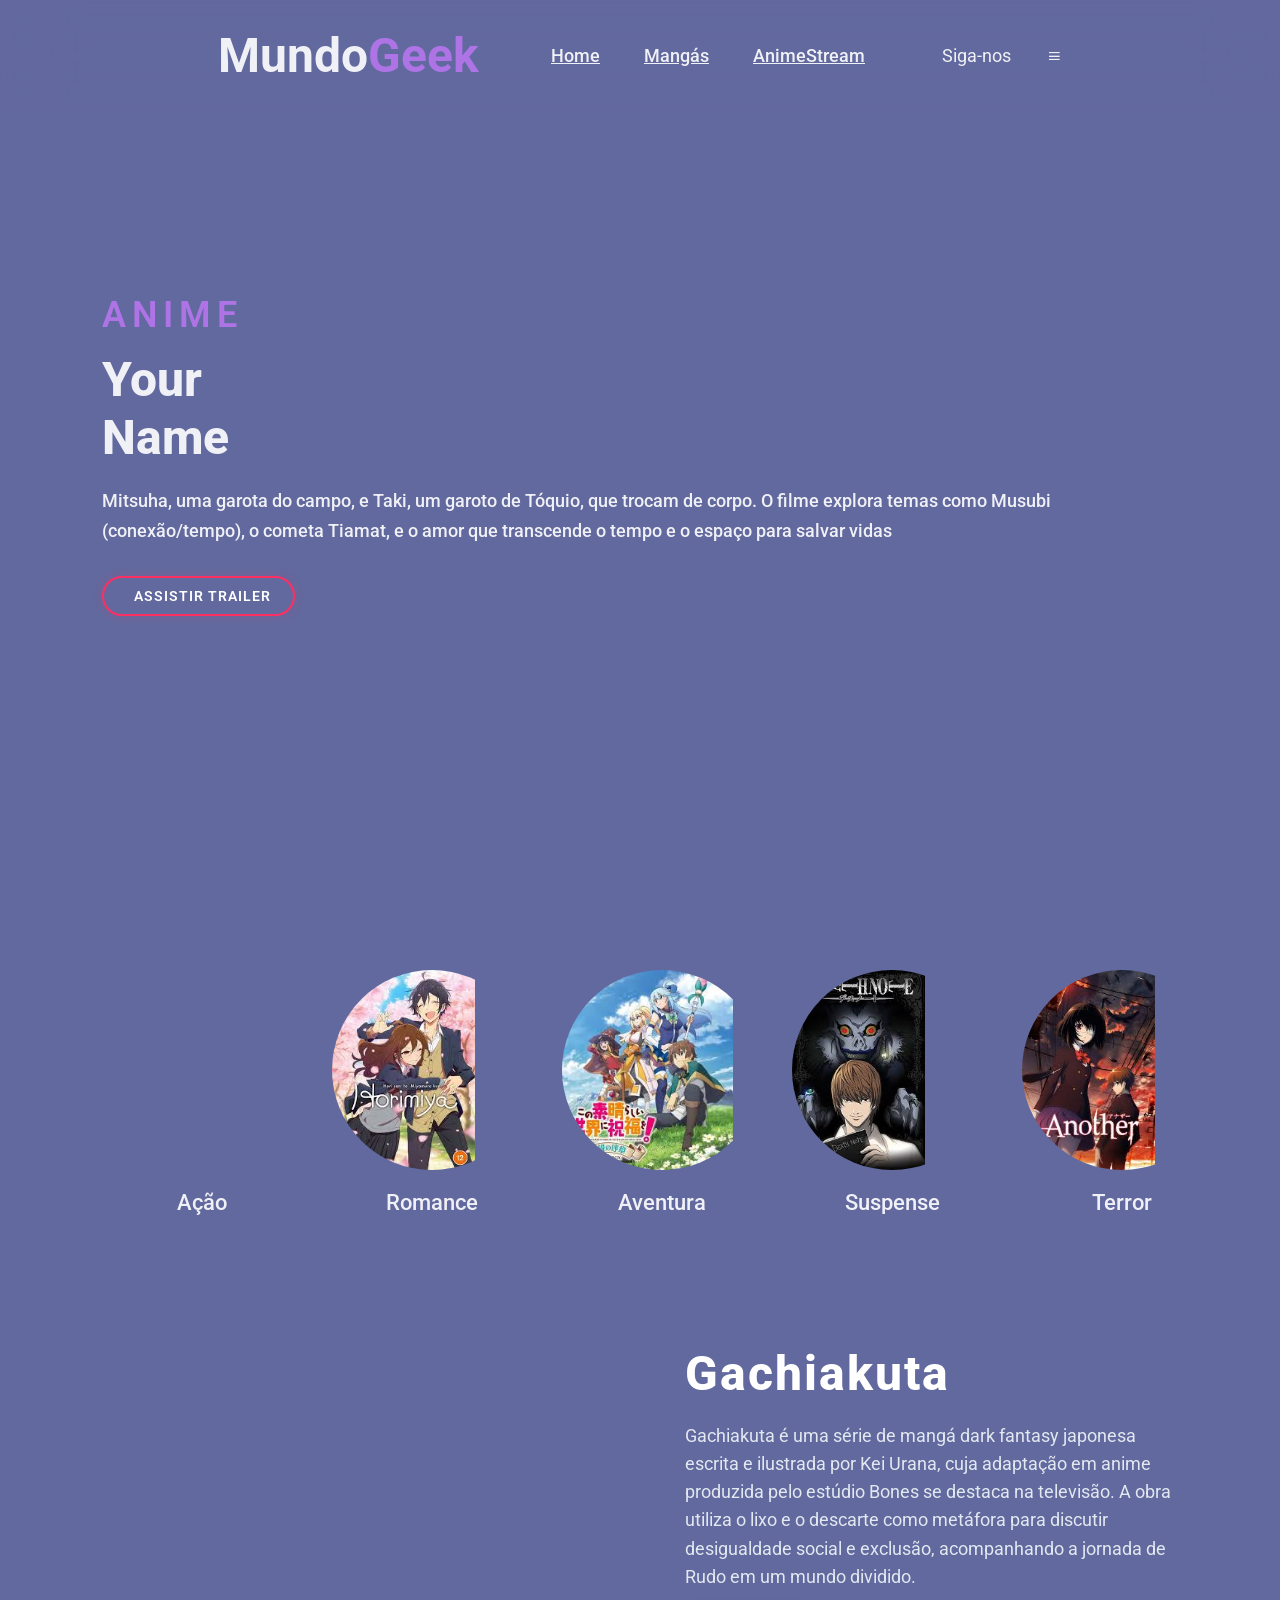
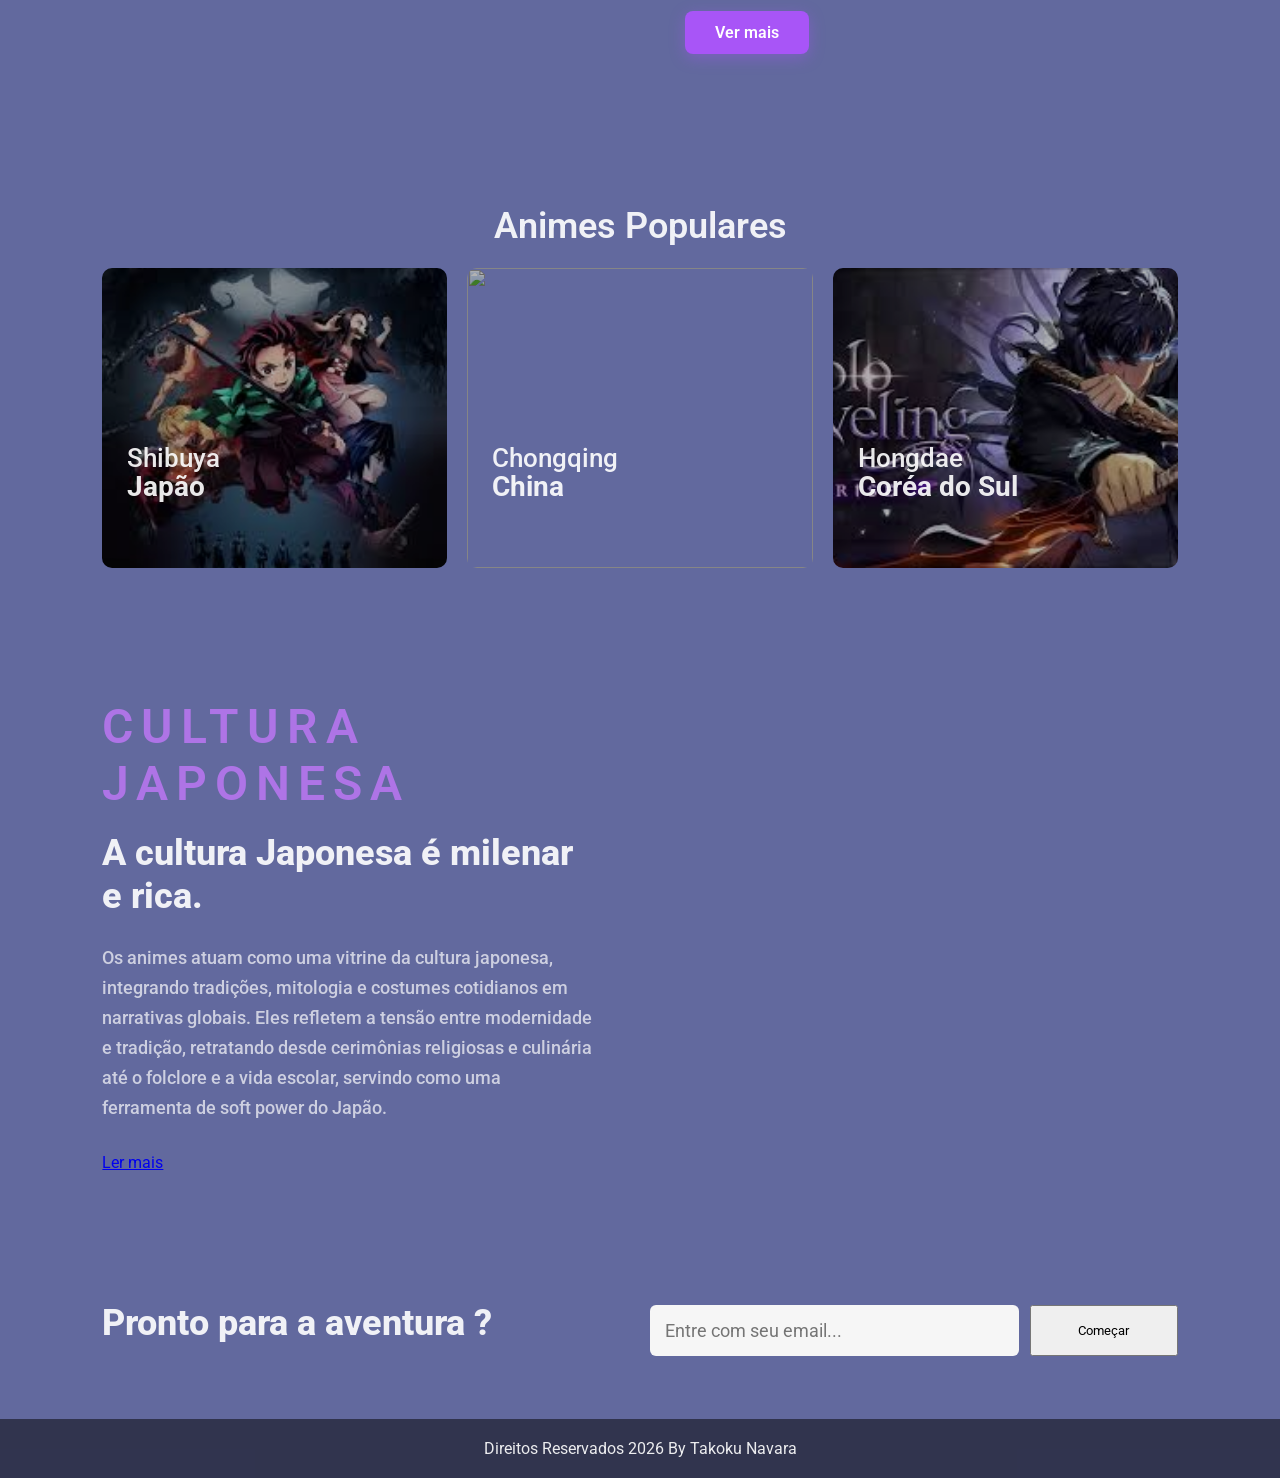
==== commit 4264d40d: "atualizaça4" ====
--- a/index.html
+++ b/index.html
@@ -44,7 +44,7 @@
             <p>Mitsuha, uma garota do campo, e Taki, um garoto de Tóquio, que trocam de corpo. O filme explora temas
                 como Musubi (conexão/tempo), o cometa Tiamat, e o amor que transcende o tempo e o espaço para salvar
                 vidas</p>
-            <a href="#" class="btn">Trailer</a>
+                <button class="btn-trailer" data-video="https://www.youtube.com/embed/nWrCkR-h_gs?si=hbNHu5Rd_1I5gYan"><i class="ri-play-mini-fill"></i> Assistir Trailer</button>
         </div>
     </section>
     <section class="galeria">
@@ -152,6 +152,45 @@
     <div class="copyright">
         <p>Direitos Reservados 2026 By Takoku Navara</p>
     </div>
+    <div id="trailer-modal" class="modal">
+        <div class="modal-content">
+            <span class="close-modal">&times;</span>
+            <div class="video-container">
+                <iframe id="trailer-video" src="" frameborder="0" allow="accelerometer; autoplay; clipboard-write; encrypted-media; gyroscope; picture-in-picture" allowfullscreen></iframe>
+            </div>
+        </div>
+    </div>
+    
+    <script>
+        const btnTrailer = document.querySelector('.btn-trailer');
+        const modal = document.getElementById('trailer-modal');
+        const closeModal = document.querySelector('.close-modal');
+        const trailerVideo = document.getElementById('trailer-video');
+    
+        // Quando clicar no botão do cabeçalho, abre o modal e carrega o vídeo
+        if (btnTrailer) {
+            btnTrailer.addEventListener('click', (e) => {
+                e.preventDefault(); // Evita que a página recarregue se for um link <a>
+                const videoUrl = btnTrailer.getAttribute('data-video');
+                trailerVideo.src = videoUrl;
+                modal.style.display = 'flex';
+            });
+        }
+    
+        // Quando clicar no 'X', fecha o modal e limpa o vídeo (para o som parar)
+        closeModal.addEventListener('click', () => {
+            modal.style.display = 'none';
+            trailerVideo.src = '';
+        });
+    
+        // Fecha o modal se o usuário clicar no fundo escuro, fora do vídeo
+        window.addEventListener('click', (event) => {
+            if (event.target === modal) {
+                modal.style.display = 'none';
+                trailerVideo.src = '';
+            }
+        });
+    </script>
 </body>
 
 </html>
--- a/Css/index.css
+++ b/Css/index.css
@@ -101,23 +101,38 @@
     margin-bottom: 30px;
 }
 
-.btn {
-    padding: 13px 40px;
-    background-color: var(--cor-principal);
-    color: var(--cor-background);
-    font-size: 22px;
-    font-weight: 600;
-    border: 2px solid transparent;
-    text-decoration: none;
-    transition: all 0.5s;
-    display: inline-block;
-}
-
-.btn:hover {
-    transform: translateX(10px);
-    border: 2px solid var(--cor-texto);
-    background-color: transparent;
-    color: var(--cor-texto);
+/* ==========================================
+   ESTILO DETALHADO DO BOTÃO DE TRAILER (HEADER)
+   ========================================== */
+   .btn-trailer {
+    background: transparent;
+    color: #fff;
+    border: 2px solid #ff2e63; /* Borda rosa neon */
+    padding: 10px 22px;        /* Deixa a caixa maior (vertical e horizontal) */
+    font-size: 14px;
+    font-weight: 600;
+    text-transform: uppercase; /* Letras maiúsculas para dar destaque */
+    letter-spacing: 1px;       /* Espaçamento entre as letras */
+    border-radius: 30px;       /* Bordas arredondadas estilo pílula */
+    cursor: pointer;
+    display: inline-flex;
+    align-items: center;
+    gap: 8px;                  /* Espaço entre o ícone e o texto */
+    transition: all 0.4s ease;
+    box-shadow: 0 0 10px rgba(255, 46, 99, 0.2); /* Sombra leve interna */
+}
+
+/* Efeito Hover (Passar o mouse) */
+.btn-trailer:hover {
+    background: #ff2e63;       /* Preenche o botão com rosa */
+    color: #fff;
+    transform: translateY(-2px); /* Sutil efeito de levantar */
+    box-shadow: 0 0 20px rgba(255, 46, 99, 0.6); /* Brilho neon intenso */
+}
+
+/* Efeito ao clicar */
+.btn-trailer:active {
+    transform: translateY(0);
 }
 
 .sticky {
@@ -394,4 +409,63 @@
     text-align: center;
     padding: 20px;
     background-color: rgba(0,0,0,0.5);
+}
+/* ==========================================
+   ESTILOS DO MODAL DO TRAILER (SOBREPOSTO)
+   ========================================== */
+   .modal {
+    display: none; /* Fica escondido por padrão */
+    position: fixed;
+    top: 0;
+    left: 0;
+    width: 100%;
+    height: 100%;
+    background-color: rgba(0, 0, 0, 0.85); /* Fundo escuro atrás do vídeo */
+    z-index: 9999; /* Valor alto para ficar por cima do cabeçalho fixo */
+    justify-content: center;
+    align-items: center;
+    backdrop-filter: blur(5px); /* Efeito de desfoque no fundo do site */
+}
+
+.modal-content {
+    position: relative;
+    width: 90%;
+    max-width: 800px;
+    background: #1f2026;
+    padding: 10px;
+    border-radius: 12px;
+    border: 1px solid rgba(255, 46, 99, 0.3);
+    box-shadow: 0 0 30px rgba(255, 46, 99, 0.3);
+}
+
+.close-modal {
+    position: absolute;
+    top: -45px;
+    right: 0;
+    color: #fff;
+    font-size: 38px;
+    font-weight: bold;
+    cursor: pointer;
+    transition: color 0.3s;
+}
+
+.close-modal:hover {
+    color: #ff2e63; /* Destaca o X de fechar com a cor rosa tema do site */
+}
+
+/* Mantém a proporção correta do vídeo de 16:9 */
+.video-container {
+    position: relative;
+    padding-bottom: 56.25%; 
+    height: 0;
+    overflow: hidden;
+    border-radius: 8px;
+}
+
+.video-container iframe {
+    position: absolute;
+    top: 0;
+    left: 0;
+    width: 100%;
+    height: 100%;
 }
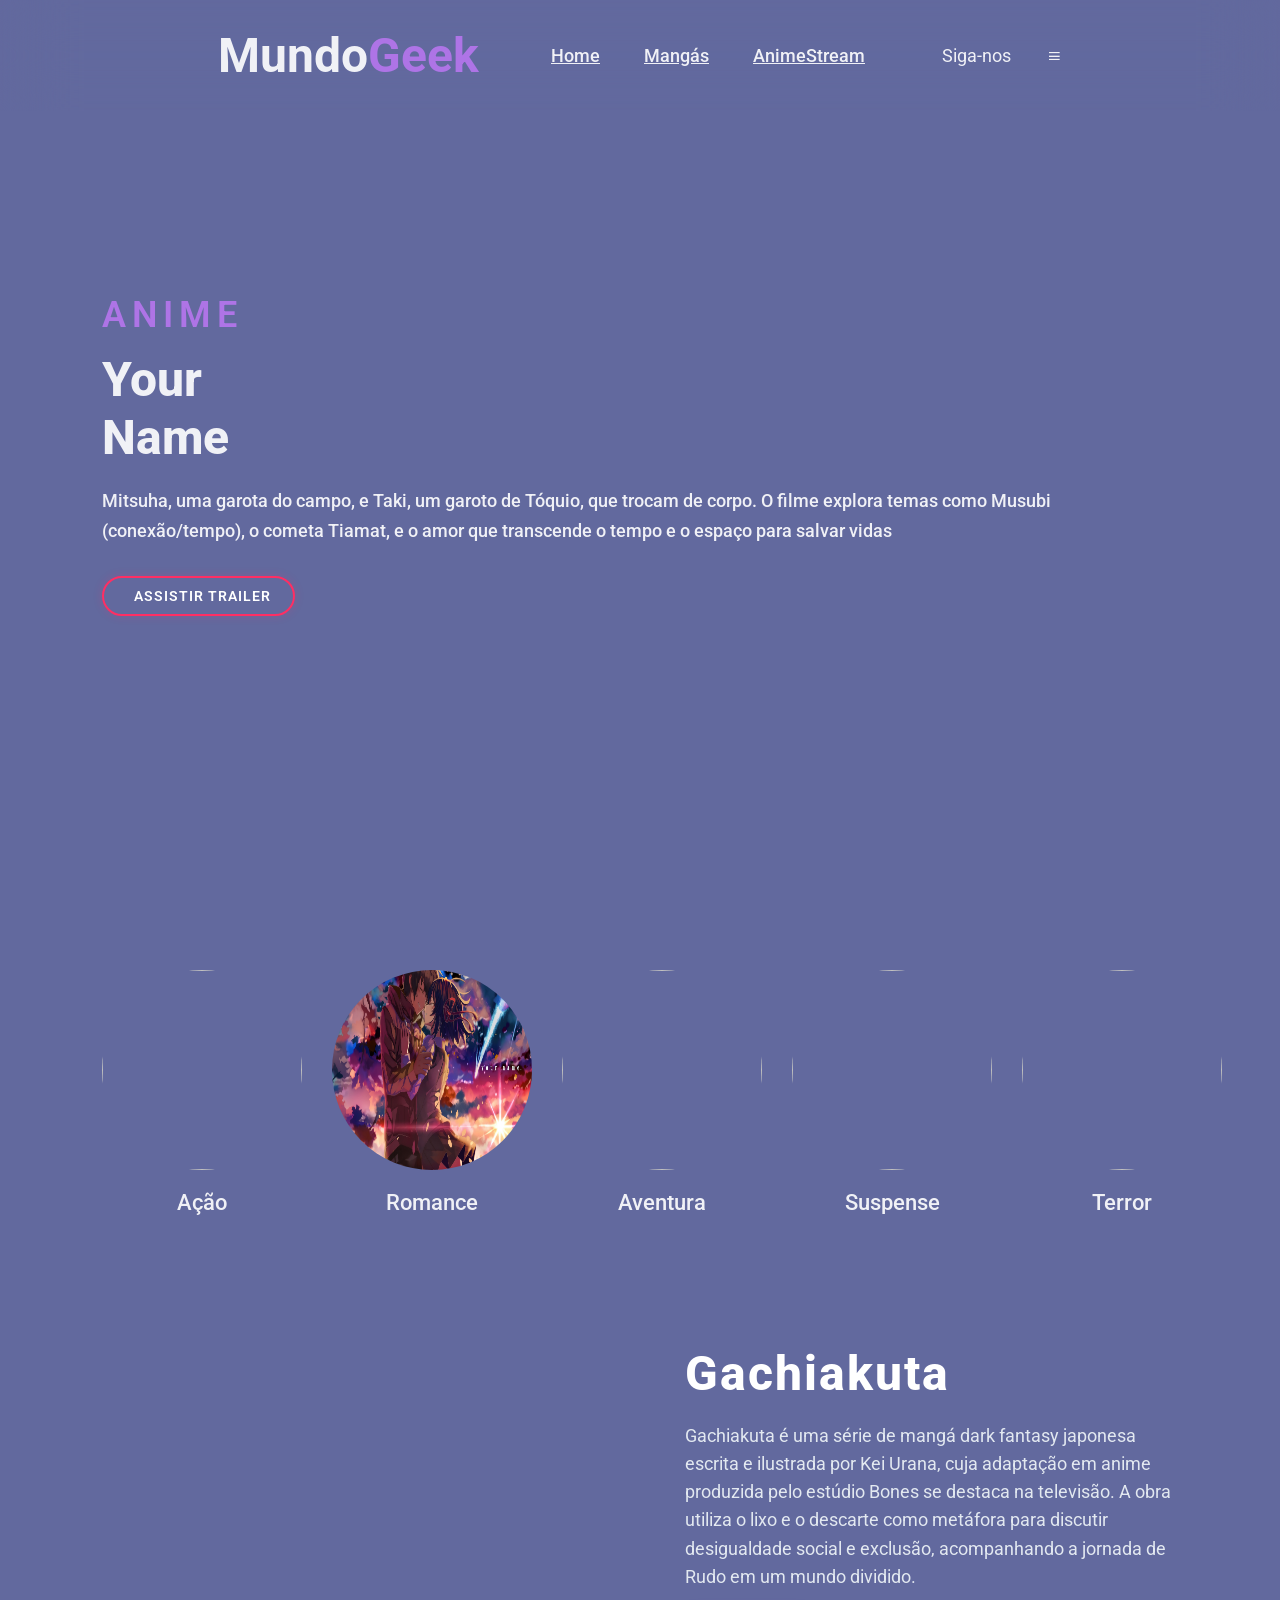
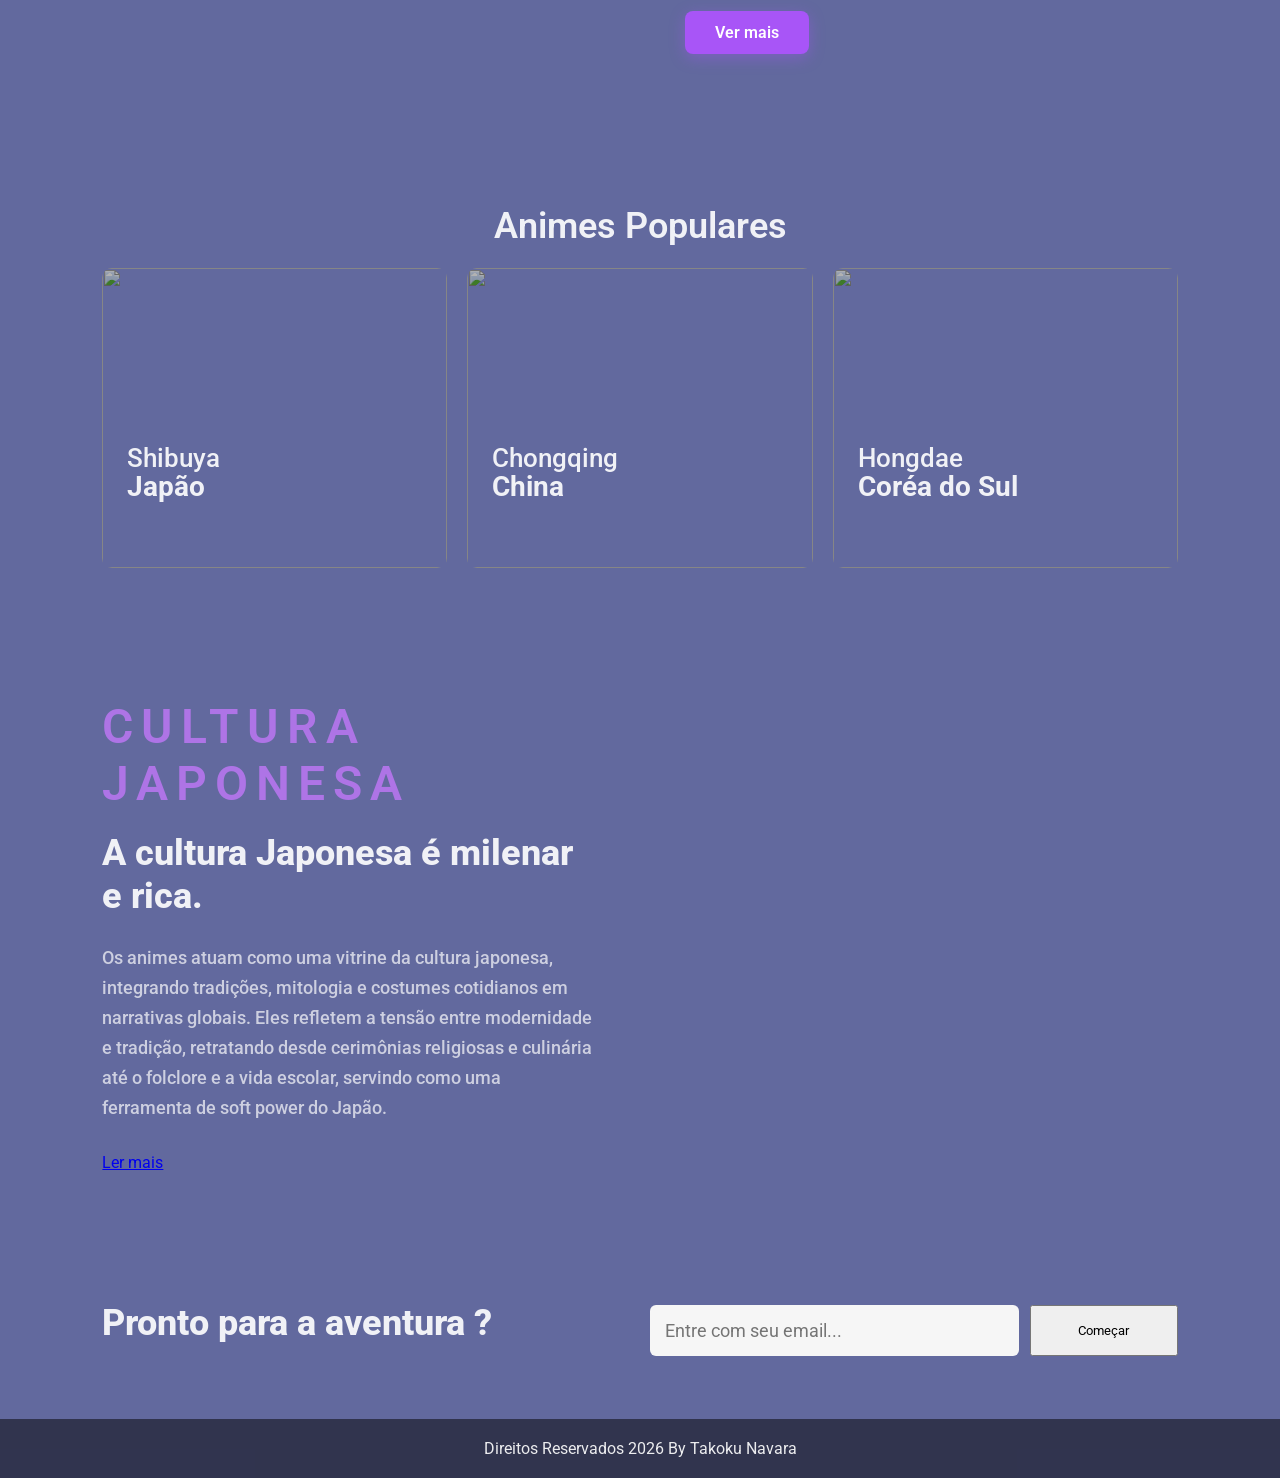
==== commit e0373d90: "atualizaça5" ====
--- a/index.html
+++ b/index.html
@@ -9,7 +9,7 @@
     <link rel="stylesheet" href="Css/global.css">
     <link rel="stylesheet" href="Css/index.css">
     <!-- Colanco icon na aba do site -->
-    <link rel="icon" type="image/x-icon" href="images/favicon.ico">
+    <link rel="icon" type="image/x-icon" href="./img/ninja.png">
     
     <link href='https://unpkg.com/boxicons@2.1.4/css/boxicons.min.css' rel='stylesheet'>
     <link rel="stylesheet" href="https://cdn.jsdelivr.net/npm/remixicon@4.9.1/fonts/remixicon.min.css">
@@ -51,35 +51,31 @@
         <div class="galeria-content">
             <div class="row">
                 <div class="row-img">
-                    <img src="https://images7.alphacoders.com/136/1362956.png" alt="">
+                    <img src="./img/choso-red-aesthetic-5120x2880-26047.jpg" alt="">
                 </div>
                 <h4>Ação</h4>
             </div>
             <div class="row">
                 <div class="row-img">
-                    <img src="[data-uri]"
-                        alt="">
+                 <img src="./img/your-name-anime-5120x2880-14842.jpg" alt="">
                 </div>
                 <h4>Romance</h4>
             </div>
             <div class="row">
                 <div class="row-img">
-                    <img src="[data-uri]"
-                        alt="">
+                  <img src="./img/one-piece-monkey-d-5120x2880-16927.jpg" alt="">
                 </div>
                 <h4>Aventura</h4>
             </div>
             <div class="row">
                 <div class="row-img">
-                    <img src="[data-uri]"
-                        alt="">
+               <img src="./img/ken-kaneki-tokyo-ghoul-3840x2743-10607.jpg" alt="">
                 </div>
                 <h4>Suspense</h4>
             </div>
             <div class="row">
                 <div class="row-img">
-                    <img src="[data-uri]"
-                        alt="">
+                   <img src="./img/alucard-ai-art-5120x2880-19134.jpg" alt="">
                 </div>
                 <h4>Terror</h4>
             </div>
@@ -102,19 +98,17 @@
         </div>
         <div class="viagens-content">
             <div class="box">
-                <img src="[data-uri]"
-                    alt="">
+               <img src="./img/demon-slayer-5120x2880-22988.jpg" alt="">
                 <h6>Shibuya</h6>
                 <h4>Japão</h4>
             </div>
             <div class="box">
-                <img src="https://images.justwatch.com/poster/319839040/s718/temporada-4.jpg" alt="">
+                <img src="./img/lord-of-mysteries-5120x2880-26428.jpg" alt="">
                 <h6>Chongqing</h6>
                 <h4>China</h4>
             </div>
             <div class="box">
-                <img src="[data-uri]"
-                    alt="">
+             <img src="./img/1086000.png" alt="">
                 <h6>Hongdae</h6>
                 <h4>Coréa do Sul</h4>
             </div>
--- a/Css/index.css
+++ b/Css/index.css
@@ -159,6 +159,7 @@
 
 .row-img img {
     height: 100%;
+    width: 100%;
     display: block;
     transition: all 0.5s;
 }
@@ -378,7 +379,7 @@
     gap: 20px;
     padding: 40px 8%;
     margin-top: 50px;
-    background-color: rgba(0,0,0,0.2);
+    background-color: rgba(13, 79, 221, 0.2);
 }
 
 .footer-box {
